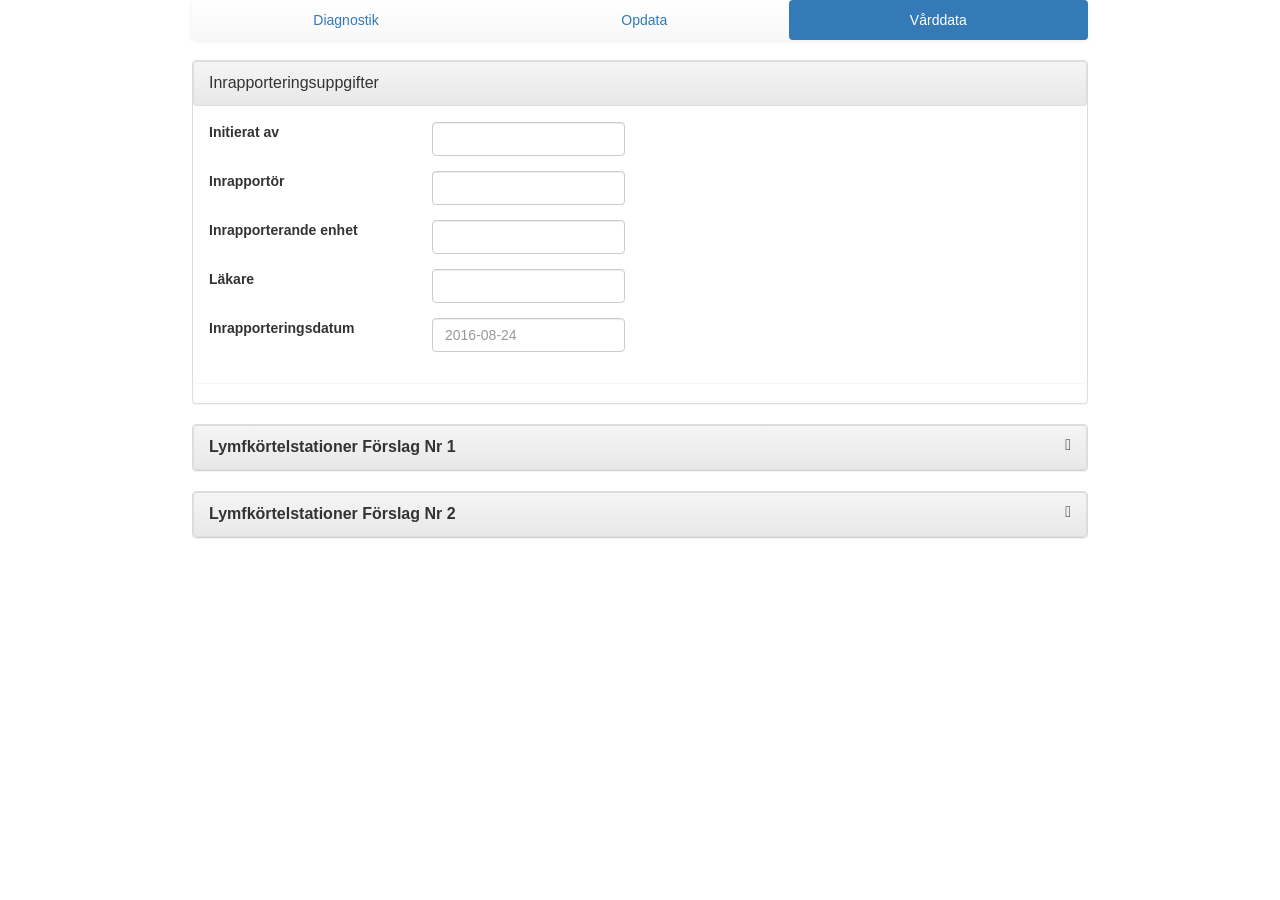
==== NREV/Form3.html @ 1c0a3e40 "Update Form3.html" ====
﻿<!DOCTYPE html>
<html>
<head>
    <link href="Css/bootstrap-theme.css" rel="stylesheet" />
    <link href="Css/bootstrap.css" rel="stylesheet" />
    <link href="Css/bootstrap-theme.min.css" rel="stylesheet" />
    <link href="Css/bootstrap.min.css" rel="stylesheet" />
    <script src="https://ajax.googleapis.com/ajax/libs/jquery/1.11.3/jquery.min.js"></script>
    <script src="JavaS/bootstrap.js"></script>
    <script src="JavaS/npm.js"></script>
    <script src="JavaScript.js"></script>
    <title></title>
    <meta charset="utf-8" />
</head>
<body>

    <ul class="nav nav-pills nav-justified navbar-default center-block" style="width:70%">
        <li role="presentation" id="diag"><a href="Index.html">Diagnostik</a></li>
        <li role="presentation" id="kir"><a href="Opdata.html">Opdata</a></li>
        <li role="presentation" id="vard" class="active"><a href="Form3.html">Vårddata</a></li>
    </ul>
    <br />

    <div class="panel panel-default center-block" style="width:70%">
        <div class="panel panel-default panel-heading panel-title">Inrapporteringsuppgifter</div>
        <div class="panel panel-body">
            <div class="row form-group">
                <label class="control-label col-sm-3">Initierat av</label>
                <div class="col-xs-3">
                    <input type="text" class="form-control" />
                </div>
            </div>
            <div class="row form-group">
                <label class="control-label col-sm-3">Inrapportör</label>
                <div class="col-xs-3">
                    <input type="text" class="form-control" />
                </div>
            </div>
            <div class="row form-group">
                <label class="control-label col-sm-3">Inrapporterande enhet</label>
                <div class="col-xs-3">
                    <input type="text" class="form-control" />
                </div>
            </div>
            <div class="row form-group">
                <label class="control-label col-sm-3">Läkare</label>
                <div class="col-xs-3">
                    <input type="text" class="form-control" />
                </div>
            </div>
            <div class="row form-group">
                <label class="control-label col-sm-3">Inrapporteringsdatum</label>
                <div class="col-xs-3">
                    <input type="text" class="form-control" placeholder="2016-08-24" />
                </div>
            </div>
        </div>
    </div>

    <div class="panel panel-default center-block" style="width:70%">
        <div class="panel panel-default panel-heading panel-title" data-toggle="collapse" data-target="#panel1">
            <b>Lymfkörtelstationer Förslag Nr 1</b>
            <span class="glyphicon glyphicon-chevron-down pull-right">
            </span>
        </div>
        <div class="panel panel-body collapse" id="panel1">

            <div class="row form-group">
                <table class="table table-striped">
                    <thead>
                        <tr>
                            <th>Lymfkörtelstationer</th>

                            <th>Antal undersökta</th>
                            <th>Antal tumörpositiva</th>
                        </tr>
                    </thead>
                    <tbody>
                        <tr>
                            <td>
                                <b>[A] Paraesofageala Cervikala</b>
                            </td>
                            <td  <div class="col-xs-3">
                    <input type="text" class="form-control" />
                </div></td>
                            <td <div class="col-xs-3">
    <input type="text" class="form-control" />
</div></td>
                        <tr>
                            <td>
                                <b>[B] Paratrakeala</b>
                            </td>
                            <td <div class="col-xs-3">
    <input type="text" class="form-control" />
</div></td>
                            <td <div class="col-xs-3">
    <input type="text" class="form-control" />
</div></td>
                        </tr>
                        <tr>
                            <td><b>[C] Subcarinala</b></td>
                            <td <div class="col-xs-3">
    <input type="text" class="form-control" />
</div></td>
                            <td <div class="col-xs-3">
    <input type="text" class="form-control" />
</div></td>
                        </tr>
                        <tr>
                            <td>
                                <b>[D] Hö huvudbronk</b>
                            </td>
                            <td <div class="col-xs-3">
    <input type="text" class="form-control" />
</div></td>
                            <td <div class="col-xs-3">
    <input type="text" class="form-control" />
</div></td>
                        </tr>
                        <tr>
                            <td>
                                <b>[E] Vä huvudbronk</b>
                            </td>
                            <td <div class="col-xs-3">
    <input type="text" class="form-control" />
</div></td>
                            <td <div class="col-xs-3">
    <input type="text" class="form-control" />
</div></td>
                        </tr>
                        <tr>
                            <td>
                                <b> [F] Paraesofageala - mellersta thorakala mediastinum</b>
                            </td>
                            <td <div class="col-xs-3">
    <input type="text" class="form-control" />
</div></td>
                            <td <div class="col-xs-3">
    <input type="text" class="form-control" />
</div></td>
                        </tr>
                        <tr>
                            <td>
                                <b>[G] Paraesofageala - nedre thorakala mediastinum</b>
                            </td>
                            <td <div class="col-xs-3">
    <input type="text" class="form-control" />
</div></td>
                            <td <div class="col-xs-3">
    <input type="text" class="form-control" />
</div></td>
                        </tr>



                        <tr>
                            <td><b>[H] Övriga Cervikala (Supraklavikulära körtlar; ovan fossa jugulum och klaviklarna)</b> </td>

                            <td  <div class="col-xs-3">
                    <input type="text" class="form-control" />
                </div> </td>
                            <td <div class="col-xs-3">
    <input type="text" class="form-control" />
</div></td>
                        </tr>
                        <tr>
                            <td>
                                <b>[1] Cardia höger</b>
                            </td>
                            <td <div class="col-xs-3">
    <input type="text" class="form-control" />
</div></td>
                            <td <div class="col-xs-3">
    <input type="text" class="form-control" />
</div></td>
                        </tr>
                        <tr>
                            <td>
                                <b> [2] Cardia vänster</b>
                            </td>
                            <td <div class="col-xs-3">
    <input type="text" class="form-control" />
</div></td>
                            <td <div class="col-xs-3">
    <input type="text" class="form-control" />
</div></td>
                        </tr>
                        <tr>
                            <td>
                                <b>[3] Curvatura minor</b>
                            </td>
                            <td <div class="col-xs-3">
    <input type="text" class="form-control" />
</div></td>
                            <td <div class="col-xs-3">
    <input type="text" class="form-control" />
</div></td>
                        </tr>
                        <tr>
                            <td>
                                <b> [7] A gastrica sin</b>
                            </td>
                            <td <div class="col-xs-3">
    <input type="text" class="form-control" />
</div></td>
                            <td <div class="col-xs-3">
    <input type="text" class="form-control" />
</div></td>
                        </tr>
                        <tr>
                            <td>
                                <b> [8] A hepatica</b>
                            </td>
                            <td <div class="col-xs-3">
    <input type="text" class="form-control" />
</div></td>
                            <td <div class="col-xs-3">
    <input type="text" class="form-control" />
</div></td>
                        </tr>
                        <tr>
                            <td>
                                <b>[9] Truncus coeliacus</b>
                            </td>
                            <td <div class="col-xs-3">
    <input type="text" class="form-control" />
</div></td>
                            <td <div class="col-xs-3">
    <input type="text" class="form-control" />
</div></td>
                        </tr>
                        <tr>
                            <td>
                                <b> [11] A lienalis</b>
                            </td>

                            <td <div class="col-xs-3">
    <input type="text" class="form-control" />
</div></td>
                            <td <div class="col-xs-3">
    <input type="text" class="form-control" />
</div></td>
                        </tr>
                        <tr>
                            <td>
                                <b>[4] Curvatura major<br /></b>
                            </td>
                            <td <div class="col-xs-3">
    <input type="text" class="form-control" />
</div></td>
                            <td <div class="col-xs-3">
    <input type="text" class="form-control" />
</div></td>
                        </tr>
                        <tr>
                            <td>
                                <b> [5] Suprapylorala</b>
                            </td>
                            <td <div class="col-xs-3">
    <input type="text" class="form-control" />
</div></td>
                            <td <div class="col-xs-3">
    <input type="text" class="form-control" />
</div></td>
                        </tr>
                        <tr>
                            <td>
                                <b>  [6] Infrapylorala</b>
                            </td>
                            <td <div class="col-xs-3">
    <input type="text" class="form-control" />
</div></td>
                            <td class="col-xs-3">
                                <input type="text" class="form-control" />
                            </td>
                        </tr>

                        <tr>
                            <td>
                                <b> [10] Mjälthilus</b>
                            </td>
                            <td <div class="col-xs-3">
    <input type="text" class="form-control" />
</div></td>
                            <td <div class="col-xs-3">
    <input type="text" class="form-control" />
</div></td>
                        </tr>
                        <tr>
                            <td>
                                <b> [12] Hepatoduodenala lig</b>
                            </td>
                            <td <div class="col-xs-3">
    <input type="text" class="form-control" />
</div></td>
                            <td <div class="col-xs-3">
    <input type="text" class="form-control" />
</div></td>
                        </tr>
                        <tr>
                            <td>
                                <b> [13] Posteriora pancreashuvudet</b>
                            </td>
                            <td <div class="col-xs-3">
    <input type="text" class="form-control" />
</div></td>
                            <td <div class="col-xs-3">
    <input type="text" class="form-control" />
</div></td>
                        </tr>
                        <tr>
                            <td>
                                <b>  [14] Mesenterialkärlsroten</b>
                            </td>
                            <td <div class="col-xs-3">
    <input type="text" class="form-control" />
</div></td>
                            <td <div class="col-xs-3">
    <input type="text" class="form-control" />
</div></td>
                        </tr>
                        <tr>
                            <td>
                                <b> [15] Mesocolon transversum</b>
                            </td>
                            <td <div class="col-xs-3">
    <input type="text" class="form-control" />
</div></td>
                            <td <div class="col-xs-3">
    <input type="text" class="form-control" />
</div></td>
                        </tr>
                        <tr>
                            <td>
                                <b>  [16] Paraaortala</b>
                            </td>
                            <td <div class="col-xs-3">
    <input type="text" class="form-control" />
</div></td>
                            <td <div class="col-xs-3">
    <input type="text" class="form-control" />
</div></td>
                        </tr>


                    </tbody>
                </table>
            </div>
        </div>
    </div>


    <div class="panel panel-default center-block" style="width:70%">
        <div class="panel panel-default panel-heading panel-title" data-toggle="collapse" data-target="#panel2">
            <b>Lymfkörtelstationer Förslag Nr 2</b>
            <span class="glyphicon glyphicon-chevron-down pull-right">
            </span>
        </div>
        <div class="panel panel-body collapse" id="panel2">
            <div class="row form-group">
               
                <label class="control-label col-sm-3">[A] Paraesofageala Cervikala</label>
                <div class="col-xs-3">
                    <input type="checkbox" class="col-sm-1" onchange="antal()" id="a"/>
                </div>
            </div>
            <div id="ant" style="display:none">
                <div class="row form-group">
                    <label class="control-label col-sm-3">Antal undersökta</label>
                    <div class="col-xs-3">
                        <input type="text" class="form-control" />
                    </div>
                </div>
                <div class="row form-group">
                    <label class="control-label col-sm-3">Antal tumörpositiva</label>
                    <div class="col-xs-3">
                        <input type="text" class="form-control" />
                    </div>
                </div>
            </div>
            <div class="row form-group">
                <label class="control-label col-sm-3">[B] Paratrakeala</label>
                <div class="col-xs-3">
                    <input type="checkbox" class="col-sm-1" onchange="bntal()" id="b"/>
                </div>
            </div>
            <div id="bnt" style="display:none">
                <div class="row form-group">
                    <label class="control-label col-sm-3">Antal undersökta</label>
                    <div class="col-xs-3">
                        <input type="text" class="form-control" />
                    </div>
                </div>
                <div class="row form-group">
                    <label class="control-label col-sm-3">Antal tumörpositiva</label>
                    <div class="col-xs-3">
                        <input type="text" class="form-control" />
                    </div>
                </div>
            </div>
            <div class="row form-group">
                <label class="control-label col-sm-3">[C] Subcarinala</label>
                <div class="col-xs-3">
                    <input type="checkbox" class="col-sm-1" />
                </div>
            </div>
            <div class="row form-group">
                <label class="control-label col-sm-3">[D] Hö huvudbronk</label>
                <div class="col-xs-3">
                    <input type="checkbox" class="col-sm-1" />
                </div>
            </div>
            <div class="row form-group">
                <label class="control-label col-sm-3">[E] Vä huvudbronk</label>
                <div class="col-xs-3">
                    <input type="checkbox" class="col-sm-1" />
                </div>
            </div>
            <div class="row form-group">
                <label class="control-label col-sm-3">[F] Paraesofageala - mellersta thorakala mediastinum</label>
                <div class="col-xs-3">
                    <input type="checkbox" class="col-sm-1" />
                </div>
            </div>
            <div class="row form-group">
                <label class="control-label col-sm-3">[G] Paraesofageala - nedre thorakala mediastinum</label>
                <div class="col-xs-3">
                    <input type="checkbox" class="col-sm-1" />
                </div>
            </div>
            <div class="row form-group">
                <label class="control-label col-sm-3">[1] Cardia höger</label>
                <div class="col-xs-3">
                    <input type="checkbox" class="col-sm-1" />
                </div>
            </div>
            <div class="row form-group">
                <label class="control-label col-sm-3">[2] Cardia vänster</label>
                <div class="col-xs-3">
                    <input type="checkbox" class="col-sm-1" />
                </div>
            </div>
            <div class="row form-group">
                <label class="control-label col-sm-3">[3] Curvatura minor</label>
                <div class="col-xs-3">
                    <input type="checkbox" class="col-sm-1" />
                </div>
            </div>
            <div class="row form-group">
                <label class="control-label col-sm-3">[7] A gastrica sin</label>
                <div class="col-xs-3">
                    <input type="checkbox" class="col-sm-1" />
                </div>
            </div>
            <div class="row form-group">
                <label class="control-label col-sm-3">[8] A hepatica</label>
                <div class="col-xs-3">
                    <input type="checkbox" class="col-sm-1" />
                </div>
            </div>
            <div class="row form-group">
                <label class="control-label col-sm-3">[9] Truncus coeliacus</label>
                <div class="col-xs-3">
                    <input type="checkbox" class="col-sm-1" />
                </div>
            </div>
            <div class="row form-group">
                <label class="control-label col-sm-3">[11] A lienalis</label>
                <div class="col-xs-3">
                    <input type="checkbox" class="col-sm-1" />
                </div>
            </div>
            <div class="row form-group">
                <label class="control-label col-sm-3">[4] Curvatura major</label>
                <div class="col-xs-3">
                    <input type="checkbox" class="col-sm-1" />
                </div>
            </div>
            <div class="row form-group">
                <label class="control-label col-sm-3">[5] Suprapylorala</label>
                <div class="col-xs-3">
                    <input type="checkbox" class="col-sm-1" />
                </div>
            </div>
            <div class="row form-group">
                <label class="control-label col-sm-3">[6] Infrapylorala</label>
                <div class="col-xs-3">
                    <input type="checkbox" class="col-sm-1" />
                </div>
            </div>
            <div class="row form-group">
                <label class="control-label col-sm-3">[10] Mjälthilus</label>
                <div class="col-xs-3">
                    <input type="checkbox" class="col-sm-1" />
                </div>
            </div>
            <div class="row form-group">
                <label class="control-label col-sm-3">[12] Hepatoduodenala lig</label>
                <div class="col-xs-3">
                    <input type="checkbox" class="col-sm-1" />
                </div>
            </div>
            <div class="row form-group">
                <label class="control-label col-sm-3">[13] Posteriora pancreashuvudet</label>
                <div class="col-xs-3">
                    <input type="checkbox" class="col-sm-1" />
                </div>
            </div>
            <div class="row form-group">
                <label class="control-label col-sm-3">[14] Mesenterialkärlsroten</label>
                <div class="col-xs-3">
                    <input type="checkbox" class="col-sm-1" />
                </div>
            </div>
            <div class="row form-group">
                <label class="control-label col-sm-3">[15] Mesocolon transversum</label>
                <div class="col-xs-3">
                    <input type="checkbox" class="col-sm-1" />
                </div>
            </div>
            <div class="row form-group">
                <label class="control-label col-sm-3">[16] Paraaortala</label>
                <div class="col-xs-3">
                    <input type="checkbox" class="col-sm-1" />
                </div>
            </div>
            </div>
        </div>
    <script type="text/javascript">
    function antal() {
                if (document.getElementById("a").checked)
                document.getElementById("ant").style.display = "block";


                else {
                document.getElementById("ant").style.display = "none";
                }
                }
    </script>
    <script type="text/javascript">
    function bntal() {
                if (document.getElementById("b").checked)
                document.getElementById("bnt").style.display = "block";


                else {
                document.getElementById("bnt").style.display = "none";
                }
                }
    </script>
</body>
</html>
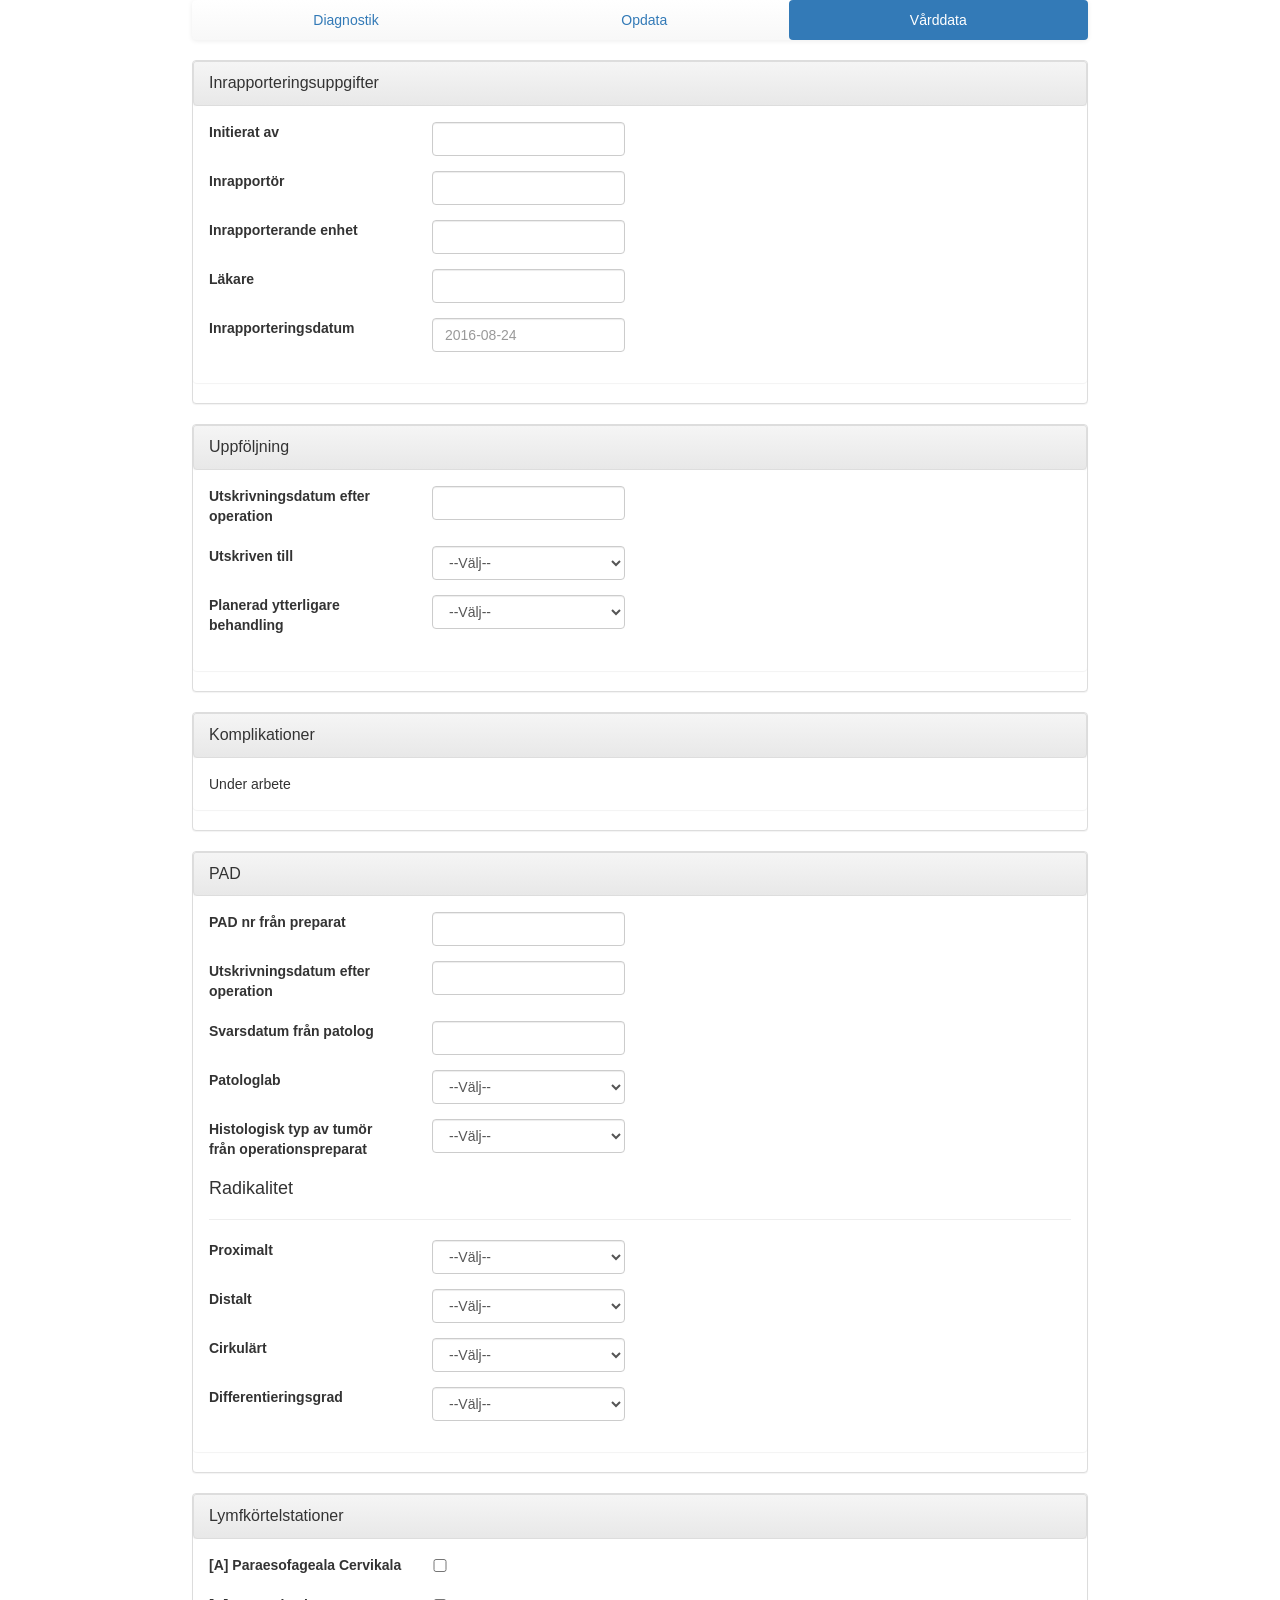
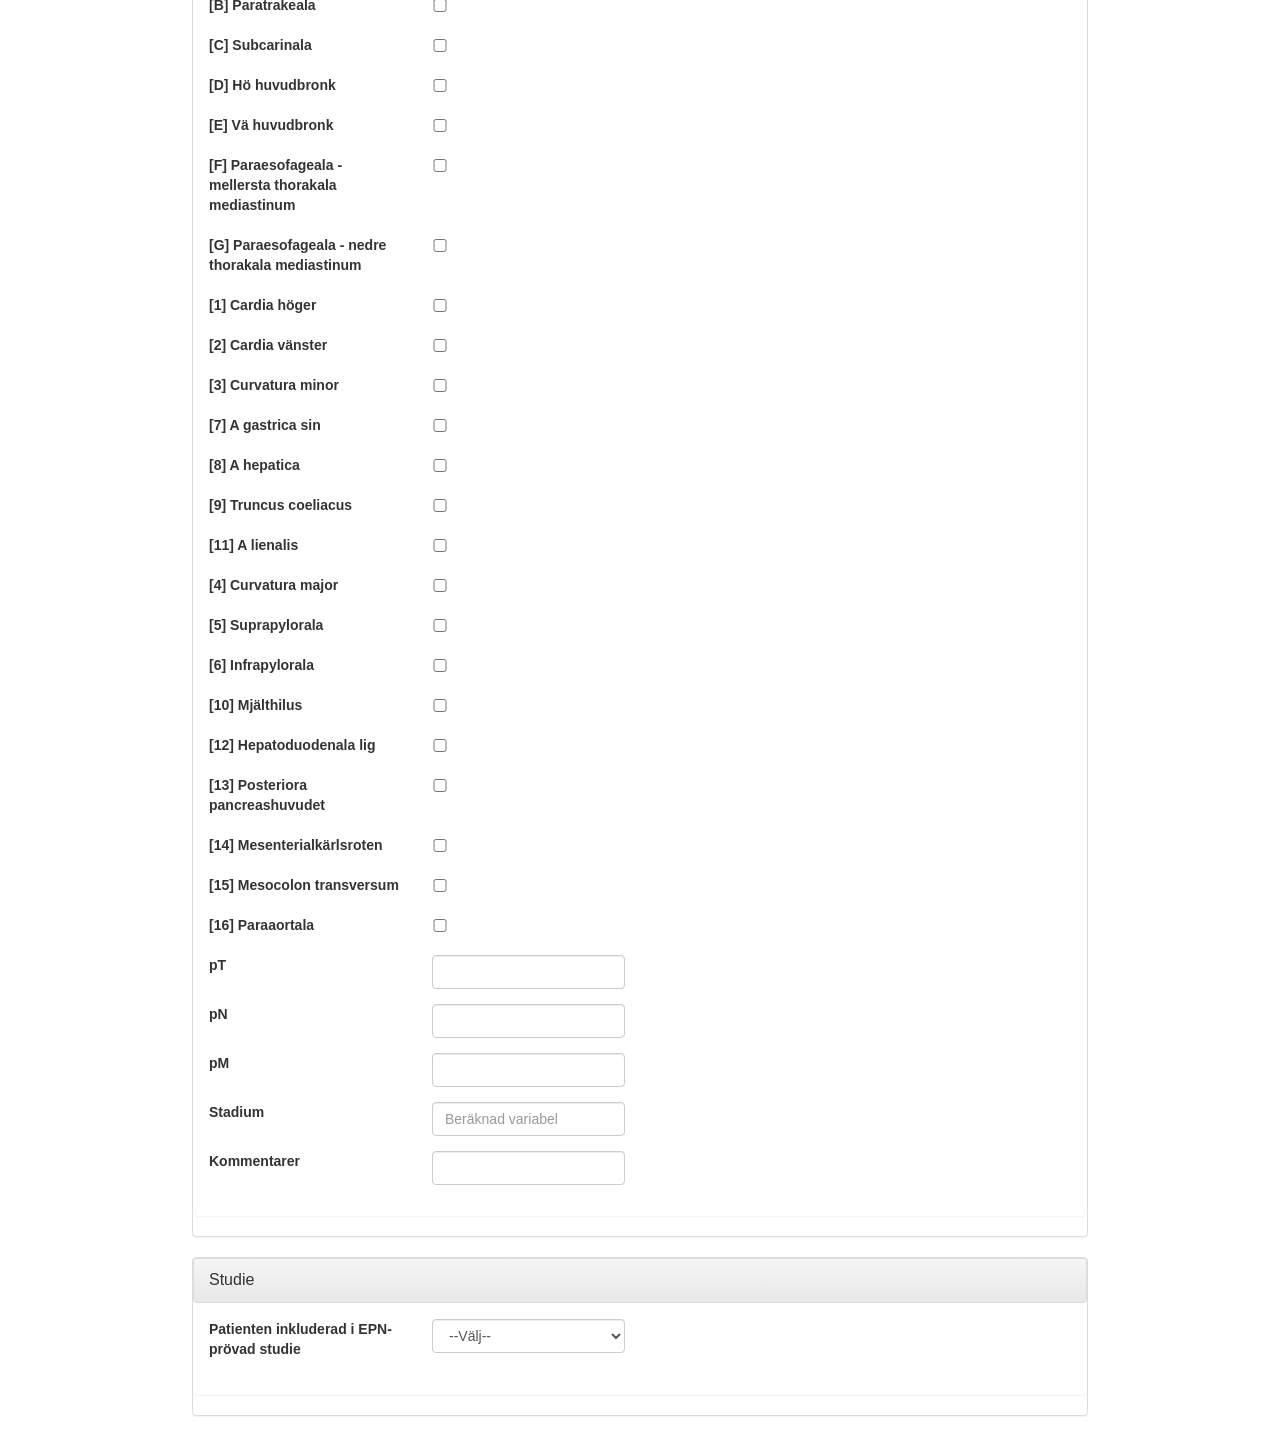
==== commit 52204563: "Update Form3.html" ====
--- a/NREV/Form3.html
+++ b/NREV/Form3.html
@@ -1,4 +1,4 @@
-﻿<!DOCTYPE html>
+<!DOCTYPE html>
 <html>
 <head>
     <link href="Css/bootstrap-theme.css" rel="stylesheet" />
@@ -30,8 +30,7 @@
                     <input type="text" class="form-control" />
                 </div>
             </div>
-            <div class="row form-group">
-                <label class="control-label col-sm-3">Inrapportör</label>
+            <div class="row form-group">                <label class="control-label col-sm-3">Inrapportör</label>
                 <div class="col-xs-3">
                     <input type="text" class="form-control" />
                 </div>
@@ -58,305 +57,169 @@
     </div>
 
     <div class="panel panel-default center-block" style="width:70%">
-        <div class="panel panel-default panel-heading panel-title" data-toggle="collapse" data-target="#panel1">
-            <b>Lymfkörtelstationer Förslag Nr 1</b>
-            <span class="glyphicon glyphicon-chevron-down pull-right">
-            </span>
-        </div>
-        <div class="panel panel-body collapse" id="panel1">
-
-            <div class="row form-group">
-                <table class="table table-striped">
-                    <thead>
-                        <tr>
-                            <th>Lymfkörtelstationer</th>
-
-                            <th>Antal undersökta</th>
-                            <th>Antal tumörpositiva</th>
-                        </tr>
-                    </thead>
-                    <tbody>
-                        <tr>
-                            <td>
-                                <b>[A] Paraesofageala Cervikala</b>
-                            </td>
-                            <td  <div class="col-xs-3">
-                    <input type="text" class="form-control" />
-                </div></td>
-                            <td <div class="col-xs-3">
-    <input type="text" class="form-control" />
-</div></td>
-                        <tr>
-                            <td>
-                                <b>[B] Paratrakeala</b>
-                            </td>
-                            <td <div class="col-xs-3">
-    <input type="text" class="form-control" />
-</div></td>
-                            <td <div class="col-xs-3">
-    <input type="text" class="form-control" />
-</div></td>
-                        </tr>
-                        <tr>
-                            <td><b>[C] Subcarinala</b></td>
-                            <td <div class="col-xs-3">
-    <input type="text" class="form-control" />
-</div></td>
-                            <td <div class="col-xs-3">
-    <input type="text" class="form-control" />
-</div></td>
-                        </tr>
-                        <tr>
-                            <td>
-                                <b>[D] Hö huvudbronk</b>
-                            </td>
-                            <td <div class="col-xs-3">
-    <input type="text" class="form-control" />
-</div></td>
-                            <td <div class="col-xs-3">
-    <input type="text" class="form-control" />
-</div></td>
-                        </tr>
-                        <tr>
-                            <td>
-                                <b>[E] Vä huvudbronk</b>
-                            </td>
-                            <td <div class="col-xs-3">
-    <input type="text" class="form-control" />
-</div></td>
-                            <td <div class="col-xs-3">
-    <input type="text" class="form-control" />
-</div></td>
-                        </tr>
-                        <tr>
-                            <td>
-                                <b> [F] Paraesofageala - mellersta thorakala mediastinum</b>
-                            </td>
-                            <td <div class="col-xs-3">
-    <input type="text" class="form-control" />
-</div></td>
-                            <td <div class="col-xs-3">
-    <input type="text" class="form-control" />
-</div></td>
-                        </tr>
-                        <tr>
-                            <td>
-                                <b>[G] Paraesofageala - nedre thorakala mediastinum</b>
-                            </td>
-                            <td <div class="col-xs-3">
-    <input type="text" class="form-control" />
-</div></td>
-                            <td <div class="col-xs-3">
-    <input type="text" class="form-control" />
-</div></td>
-                        </tr>
-
-
-
-                        <tr>
-                            <td><b>[H] Övriga Cervikala (Supraklavikulära körtlar; ovan fossa jugulum och klaviklarna)</b> </td>
-
-                            <td  <div class="col-xs-3">
-                    <input type="text" class="form-control" />
-                </div> </td>
-                            <td <div class="col-xs-3">
-    <input type="text" class="form-control" />
-</div></td>
-                        </tr>
-                        <tr>
-                            <td>
-                                <b>[1] Cardia höger</b>
-                            </td>
-                            <td <div class="col-xs-3">
-    <input type="text" class="form-control" />
-</div></td>
-                            <td <div class="col-xs-3">
-    <input type="text" class="form-control" />
-</div></td>
-                        </tr>
-                        <tr>
-                            <td>
-                                <b> [2] Cardia vänster</b>
-                            </td>
-                            <td <div class="col-xs-3">
-    <input type="text" class="form-control" />
-</div></td>
-                            <td <div class="col-xs-3">
-    <input type="text" class="form-control" />
-</div></td>
-                        </tr>
-                        <tr>
-                            <td>
-                                <b>[3] Curvatura minor</b>
-                            </td>
-                            <td <div class="col-xs-3">
-    <input type="text" class="form-control" />
-</div></td>
-                            <td <div class="col-xs-3">
-    <input type="text" class="form-control" />
-</div></td>
-                        </tr>
-                        <tr>
-                            <td>
-                                <b> [7] A gastrica sin</b>
-                            </td>
-                            <td <div class="col-xs-3">
-    <input type="text" class="form-control" />
-</div></td>
-                            <td <div class="col-xs-3">
-    <input type="text" class="form-control" />
-</div></td>
-                        </tr>
-                        <tr>
-                            <td>
-                                <b> [8] A hepatica</b>
-                            </td>
-                            <td <div class="col-xs-3">
-    <input type="text" class="form-control" />
-</div></td>
-                            <td <div class="col-xs-3">
-    <input type="text" class="form-control" />
-</div></td>
-                        </tr>
-                        <tr>
-                            <td>
-                                <b>[9] Truncus coeliacus</b>
-                            </td>
-                            <td <div class="col-xs-3">
-    <input type="text" class="form-control" />
-</div></td>
-                            <td <div class="col-xs-3">
-    <input type="text" class="form-control" />
-</div></td>
-                        </tr>
-                        <tr>
-                            <td>
-                                <b> [11] A lienalis</b>
-                            </td>
-
-                            <td <div class="col-xs-3">
-    <input type="text" class="form-control" />
-</div></td>
-                            <td <div class="col-xs-3">
-    <input type="text" class="form-control" />
-</div></td>
-                        </tr>
-                        <tr>
-                            <td>
-                                <b>[4] Curvatura major<br /></b>
-                            </td>
-                            <td <div class="col-xs-3">
-    <input type="text" class="form-control" />
-</div></td>
-                            <td <div class="col-xs-3">
-    <input type="text" class="form-control" />
-</div></td>
-                        </tr>
-                        <tr>
-                            <td>
-                                <b> [5] Suprapylorala</b>
-                            </td>
-                            <td <div class="col-xs-3">
-    <input type="text" class="form-control" />
-</div></td>
-                            <td <div class="col-xs-3">
-    <input type="text" class="form-control" />
-</div></td>
-                        </tr>
-                        <tr>
-                            <td>
-                                <b>  [6] Infrapylorala</b>
-                            </td>
-                            <td <div class="col-xs-3">
-    <input type="text" class="form-control" />
-</div></td>
-                            <td class="col-xs-3">
-                                <input type="text" class="form-control" />
-                            </td>
-                        </tr>
-
-                        <tr>
-                            <td>
-                                <b> [10] Mjälthilus</b>
-                            </td>
-                            <td <div class="col-xs-3">
-    <input type="text" class="form-control" />
-</div></td>
-                            <td <div class="col-xs-3">
-    <input type="text" class="form-control" />
-</div></td>
-                        </tr>
-                        <tr>
-                            <td>
-                                <b> [12] Hepatoduodenala lig</b>
-                            </td>
-                            <td <div class="col-xs-3">
-    <input type="text" class="form-control" />
-</div></td>
-                            <td <div class="col-xs-3">
-    <input type="text" class="form-control" />
-</div></td>
-                        </tr>
-                        <tr>
-                            <td>
-                                <b> [13] Posteriora pancreashuvudet</b>
-                            </td>
-                            <td <div class="col-xs-3">
-    <input type="text" class="form-control" />
-</div></td>
-                            <td <div class="col-xs-3">
-    <input type="text" class="form-control" />
-</div></td>
-                        </tr>
-                        <tr>
-                            <td>
-                                <b>  [14] Mesenterialkärlsroten</b>
-                            </td>
-                            <td <div class="col-xs-3">
-    <input type="text" class="form-control" />
-</div></td>
-                            <td <div class="col-xs-3">
-    <input type="text" class="form-control" />
-</div></td>
-                        </tr>
-                        <tr>
-                            <td>
-                                <b> [15] Mesocolon transversum</b>
-                            </td>
-                            <td <div class="col-xs-3">
-    <input type="text" class="form-control" />
-</div></td>
-                            <td <div class="col-xs-3">
-    <input type="text" class="form-control" />
-</div></td>
-                        </tr>
-                        <tr>
-                            <td>
-                                <b>  [16] Paraaortala</b>
-                            </td>
-                            <td <div class="col-xs-3">
-    <input type="text" class="form-control" />
-</div></td>
-                            <td <div class="col-xs-3">
-    <input type="text" class="form-control" />
-</div></td>
-                        </tr>
-
-
-                    </tbody>
-                </table>
+        <div class="panel panel-default panel-heading panel-title">Uppföljning</div>
+        <div class="panel panel-body">
+            <div class="row form-group">
+                <label class="control-label col-sm-3">Utskrivningsdatum efter operation</label>
+                <div class="col-xs-3">
+                    <input type="text" class="form-control" />
+                </div>
+            </div>
+            <div class="row form-group">
+                <label class="control-label col-sm-3">Utskriven till</label>
+                <div class="col-xs-3">
+                    <select class="dropdown form-control active" onchange="kliniker()" id="utskriven">
+                        <option value="0">--Välj--</option>
+                        <option value="1">Hemmet</option>
+                        <option value="2">Annan kirurgisk klinik</option>
+                        <option vlaue="3">Annan klinik inkl rehabklinik</option>
+                        <option value="4">Sjukhem</option>
+                        <option vlaue="5">Övrig konvalecens</option>
+                        <option value="6">Annan</option>
+                        <option value="7">Avliden</option>
+                    </select>
+                </div>
+            </div>
+            <div class="row form-group" id="kirklin" style="display:none">
+                <label class="control-label col-sm-3">Klinik</label>
+                <div class="col-xs-3">
+                    <select class="dropdown form-control active">
+                        <option value="0">--Välj--</option>
+                    </select>
+                </div>
+            </div>
+            <div class="row form-group" id="annanklin" style="display:none">
+                <label class="control-label col-sm-3">Specificera</label>
+                <div class="col-xs-3">
+                    <input type="text" class="form-control" />
+                </div>
+            </div>
+            <div class="row form-group">
+                <label class="control-label col-sm-3">Planerad ytterligare behandling</label>
+                <div class="col-xs-3">
+                    <select class="dropdown form-control active" id="kemoradio" onchange="vidkemorad()">
+                        <option value="0">--Välj--</option>
+                        <option value="1">Ingen</option>
+                        <option value="2">Kurativt syftande kemo-/radioterapi</option>
+                        <option vlaue="3">Palliativ kemo-/radioterapi</option>
+                        <option value="4">Endoskopisk resektion</option>
+                        <option vlaue="5">Öppen resektion</option>
+                    </select>
+                </div>
+            </div>
+            <div class="row form-group" id="klinikkemoradio" style="display:none">
+                <label class="control-label col-sm-3">Behandlande klinik</label>
+                <div class="col-xs-3">
+                    <select class="dropdown form-control active">
+                        <option value="0">--Välj--</option>
+                    </select>
+                </div>
             </div>
         </div>
     </div>
 
-
-    <div class="panel panel-default center-block" style="width:70%">
-        <div class="panel panel-default panel-heading panel-title" data-toggle="collapse" data-target="#panel2">
-            <b>Lymfkörtelstationer Förslag Nr 2</b>
-            <span class="glyphicon glyphicon-chevron-down pull-right">
-            </span>
-        </div>
-        <div class="panel panel-body collapse" id="panel2">
+    <div class="panel panel-default center-block" style="width:70%">
+        <div class="panel panel-default panel-heading panel-title">Komplikationer</div>
+        <div class="panel panel-body">
+            <div>Under arbete</div>
+        </div>
+    </div>
+
+    <div class="panel panel-default center-block" style="width:70%">
+        <div class="panel panel-default panel-heading panel-title">PAD</div>
+        <div class="panel panel-body">
+            <div class="row form-group">
+                <label class="control-label col-sm-3">PAD nr från preparat</label>
+                <div class="col-xs-3">
+                    <input type="text" class="form-control" />
+                </div>
+            </div>
+            <div class="row form-group">
+                <label class="control-label col-sm-3">Utskrivningsdatum efter operation</label>
+                <div class="col-xs-3">
+                    <input type="text" class="form-control" />
+                </div>
+            </div>
+            <div class="row form-group">
+                <label class="control-label col-sm-3">Svarsdatum från patolog</label>
+                <div class="col-xs-3">
+                    <input type="text" class="form-control" />
+                </div>
+            </div>
+            <div class="row form-group">
+                <label class="control-label col-sm-3">Patologlab</label>
+                <div class="col-xs-3">
+                    <select class="dropdown form-control active">
+                        <option value="0">--Välj--</option>
+                    </select>
+                </div>
+            </div>
+            <div class="row form-group">
+                <label class="control-label col-sm-3">Histologisk typ av tumör från operationspreparat</label>
+                <div class="col-xs-3">
+                    <select class="dropdown form-control active">
+                        <option value="0">--Välj--</option>
+                        <option value="1">Adenocarcinom</option>
+                        <option value="2">Adenocarcinom in situ/HGD</option>
+                        <option value="3">Skivepitelcancer</option>
+                        <option value="4">Skivepitelcancer in situ/HGD</option>
+                        <option value="5">Odiff cancer</option>
+                        <option value="6">Odiff cancer in situ/HGD</option>
+                    </select>
+                </div>
+            </div>
+            <div class="row container-fluid h4">Radikalitet</div>
+            <hr />
+            <div class="row form-group">
+                <label class="control-label col-sm-3">Proximalt</label>
+                <div class="col-xs-3">
+                    <select class="dropdown form-control active">
+                        <option value="0">--Välj--</option>
+                        <option value="1">Nej</option>
+                        <option value="2">Ja</option>
+                    </select>
+                </div>
+            </div>
+            <div class="row form-group">
+                <label class="control-label col-sm-3">Distalt</label>
+                <div class="col-xs-3">
+                    <select class="dropdown form-control active">
+                        <option value="0">--Välj--</option>
+                        <option value="1">Nej</option>
+                        <option value="2">Ja</option>
+                    </select>
+                </div>
+            </div>
+            <div class="row form-group">
+                <label class="control-label col-sm-3">Cirkulärt</label>
+                <div class="col-xs-3">
+                    <select class="dropdown form-control active">
+                        <option value="0">--Välj--</option>
+                        <option value="1">Nej</option>
+                        <option value="2">Ja</option>
+                    </select>
+                </div>
+            </div>
+            <div class="row form-group">
+                <label class="control-label col-sm-3">Differentieringsgrad</label>
+                <div class="col-xs-3">
+                    <select class="dropdown form-control active">
+                        <option value="0">--Välj--</option>
+                        <option value="1">G1 - Högt differentierad</option>
+                        <option value="2">G2 - Medelhögt differentierad</option>
+                        <option value="3">G3 - Lågt differentierad</option>
+                        <option value="4">Gx - Ej bedömd eller fastställd</option>
+                    </select>
+                </div>
+            </div>
+
+        </div>
+    </div>
+
+
+    <div class="panel panel-default center-block" style="width:70%">
+        <div class="panel panel-default panel-heading panel-title">Lymfkörtelstationer</div>
+        <div class="panel panel-body">
             <div class="row form-group">
                
                 <label class="control-label col-sm-3">[A] Paraesofageala Cervikala</label>
@@ -524,8 +387,56 @@
                     <input type="checkbox" class="col-sm-1" />
                 </div>
             </div>
-            </div>
-        </div>
+            <div class="row form-group">
+                <label class="control-label col-sm-3">pT</label>
+                <div class="col-xs-3">
+                    <input type="text" class="form-control"  />
+                </div>
+            </div>
+            <div class="row form-group">
+                <label class="control-label col-sm-3">pN</label>
+                <div class="col-xs-3">
+                    <input type="text" class="form-control"/>
+                </div>
+            </div>
+            <div class="row form-group">
+                <label class="control-label col-sm-3">pM</label>
+                <div class="col-xs-3">
+                    <input type="text" class="form-control"  />
+                </div>
+            </div>
+            <div class="row form-group">
+                <label class="control-label col-sm-3">Stadium</label>
+                <div class="col-xs-3">
+                    <input type="text" class="form-control" placeholder="Beräknad variabel"/>
+                </div>
+            </div>
+            <div class="row form-group">
+                <label class="control-label col-sm-3">Kommentarer</label>
+                <div class="col-xs-3">
+                    <input type="text" class="form-control" />
+                </div>
+            </div>
+            </div>
+        </div>
+
+    <div class="panel panel-default center-block" style="width:70%">
+        <div class="panel panel-default panel-heading panel-title">Studie</div>
+        <div class="panel panel-body">
+            <div class="row form-group">
+                <label class="control-label col-sm-3">Patienten inkluderad i EPN-prövad studie</label>
+                <div class="col-xs-3">
+                    <select class="dropdown form-control active">
+                        <option value="0">--Välj--</option>
+                        <option value="1">Nej</option>
+                        <option value="2">Ja</option>
+                    </select>
+                </div>
+            </div>
+        </div>
+    </div>
+
+
     <script type="text/javascript">
     function antal() {
                 if (document.getElementById("a").checked)
@@ -546,7 +457,36 @@
                 else {
                 document.getElementById("bnt").style.display = "none";
                 }
-                }
+    }
+    function vidkemorad() {
+        if (document.getElementById("kemoradio").selectedIndex == "2" || document.getElementById("kemoradio").selectedIndex == "3")
+            document.getElementById("klinikkemoradio").style.display = "block";
+
+
+        else {
+            document.getElementById("klinikkemoradio").style.display = "none";
+        }
+    }
+    function kliniker() {
+        if (document.getElementById("utskriven").selectedIndex == "2") {
+            document.getElementById("kirklin").style.display = "block"
+            document.getElementById("annanklin").style.display = "none";
+        }
+        else if(
+            document.getElementById("utskriven").selectedIndex == "6") {
+            document.getElementById("kirklin").style.display = "none"
+            document.getElementById("annanklin").style.display = "block";
+        }
+        else {
+            document.getElementById("kirklin").style.display = "none"
+            document.getElementById("annanklin").style.display = "none";
+        }
+    }
+
+        
+    
     </script>
+
+
 </body>
 </html>
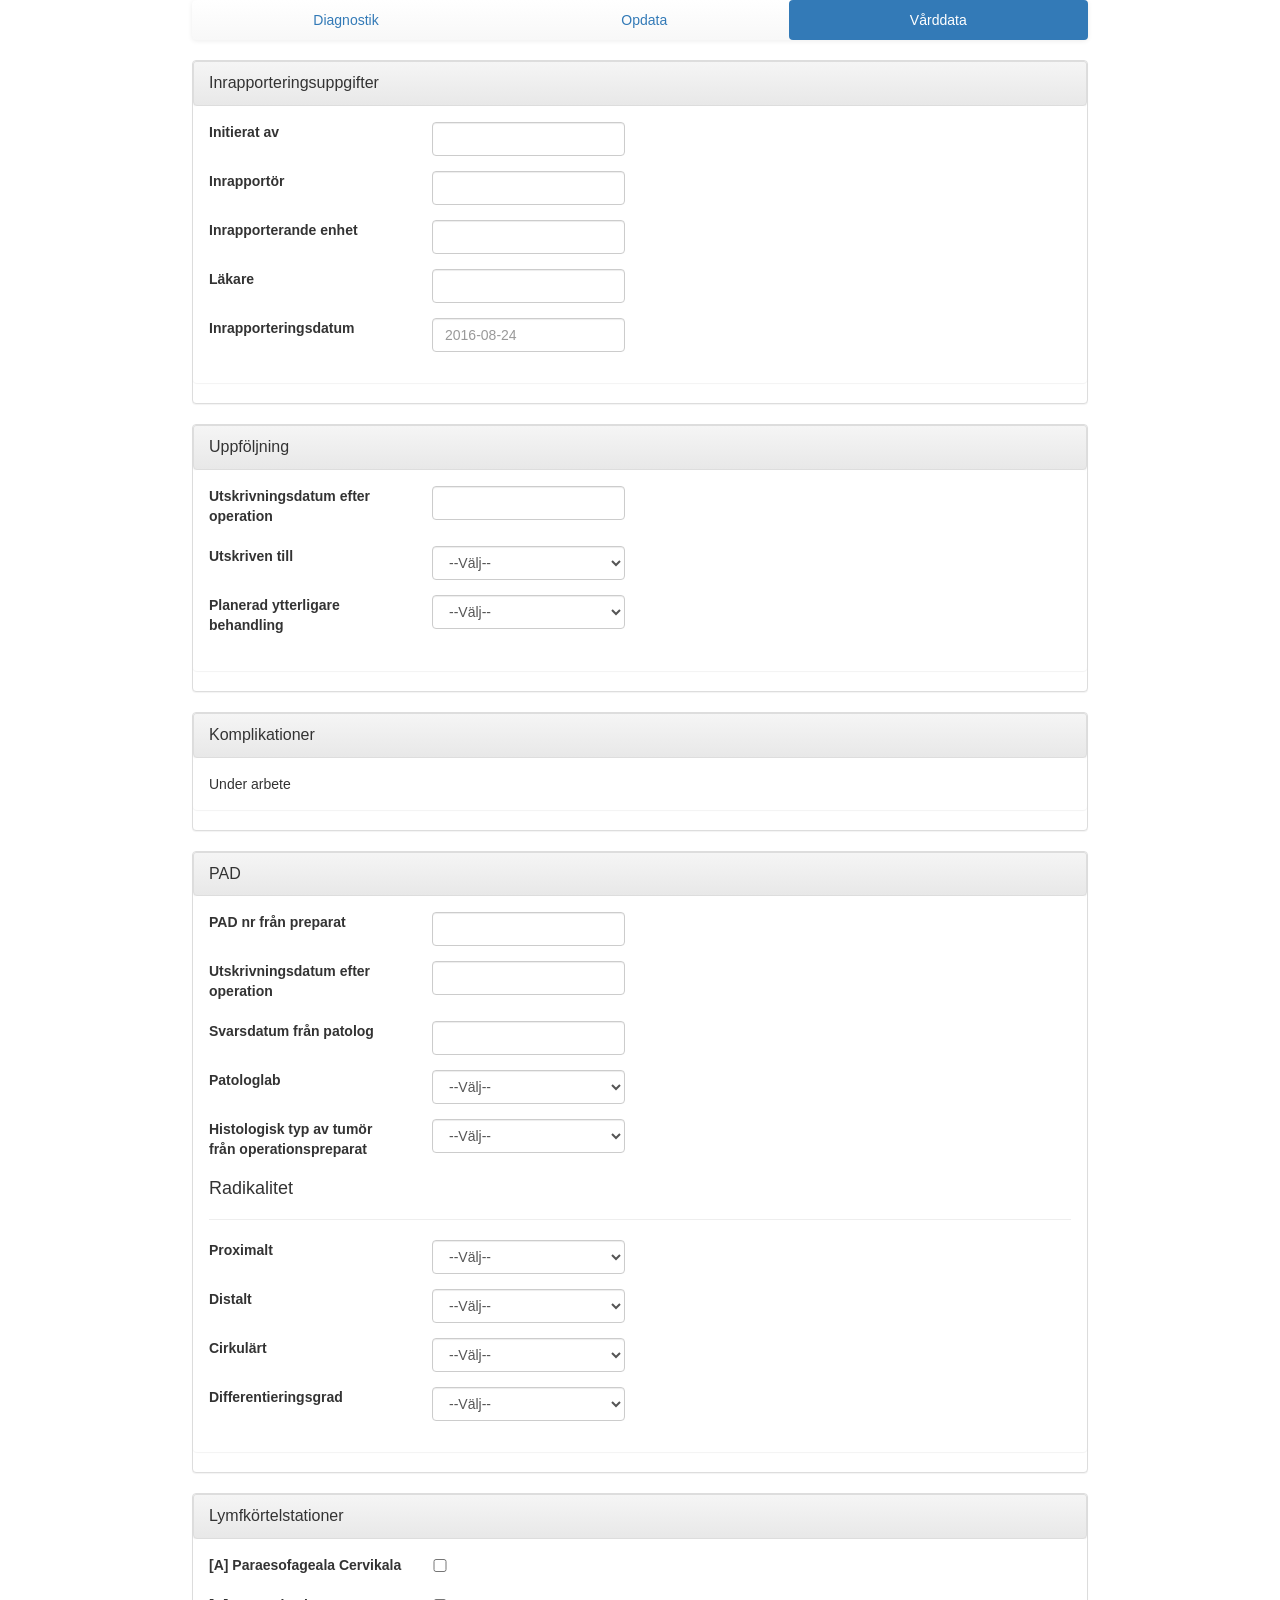
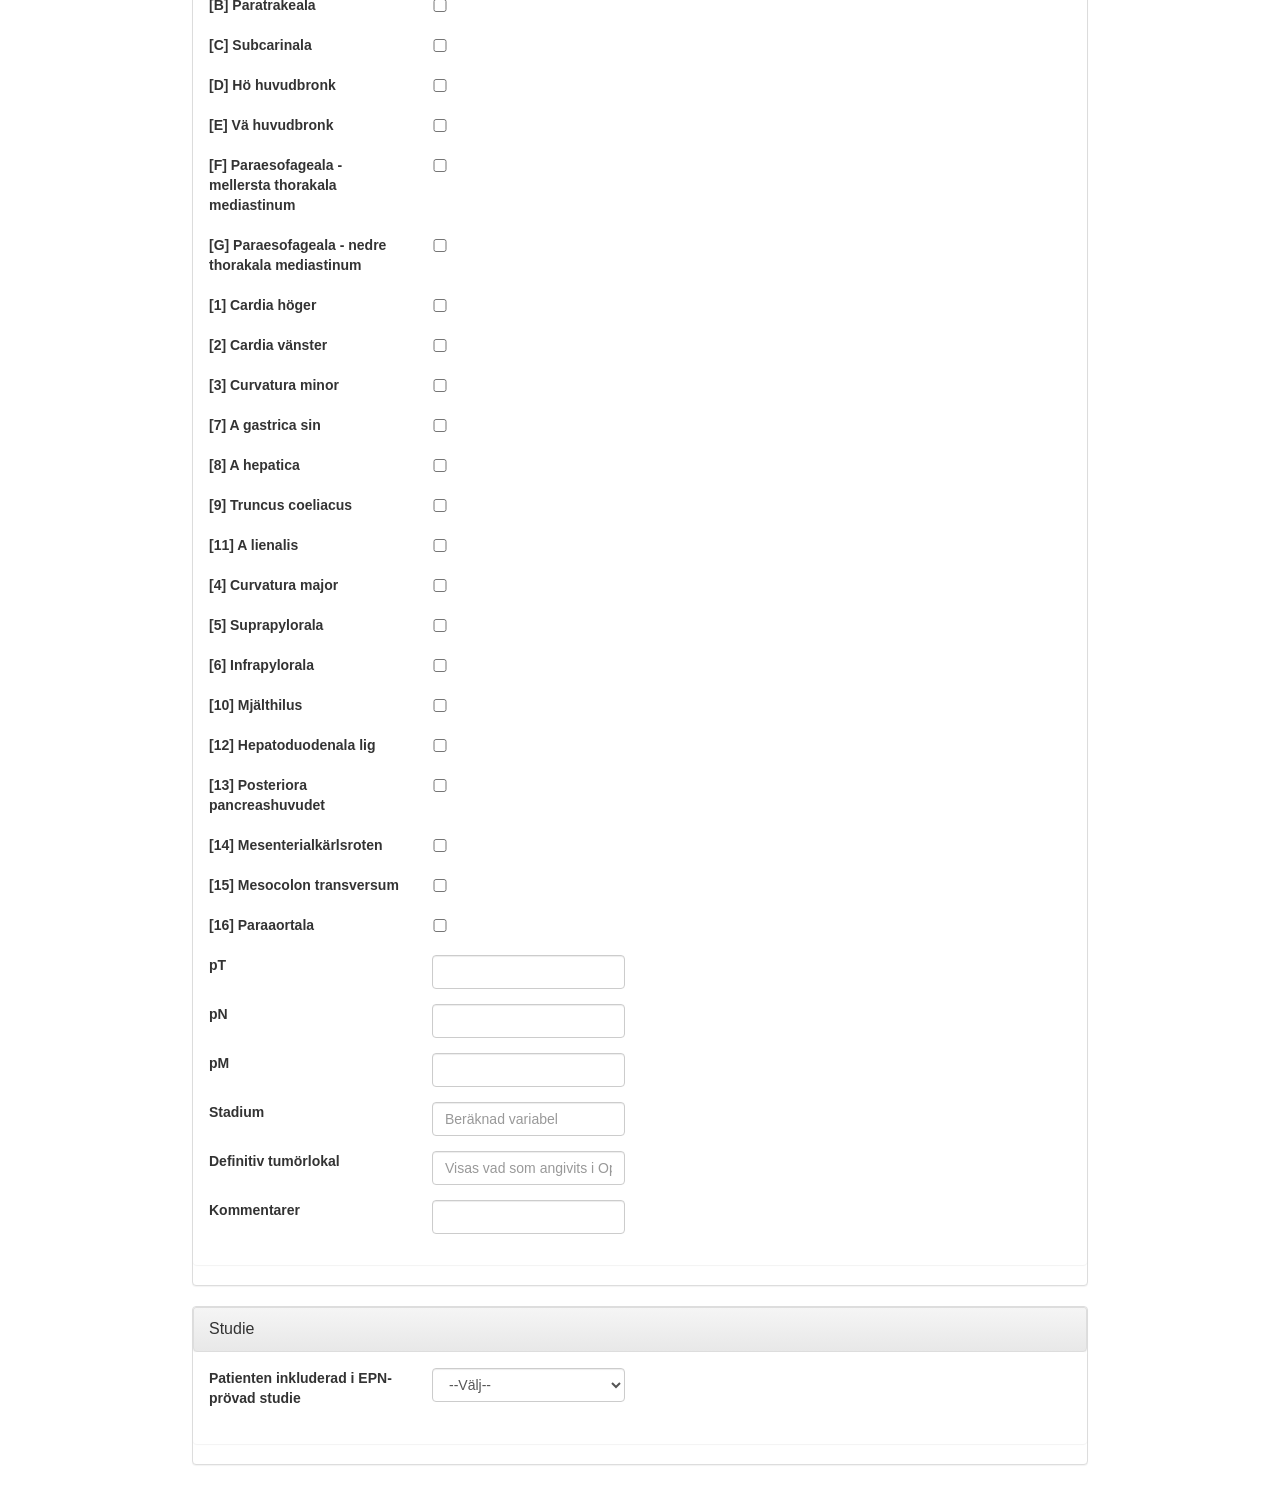
==== commit 24a80077: "Update Form3.html" ====
--- a/NREV/Form3.html
+++ b/NREV/Form3.html
@@ -409,6 +409,12 @@
                 <label class="control-label col-sm-3">Stadium</label>
                 <div class="col-xs-3">
                     <input type="text" class="form-control" placeholder="Beräknad variabel"/>
+                </div>
+            </div>
+               <div class="row form-group">
+                <label class="control-label col-sm-3">Definitiv tumörlokal</label>
+                <div class="col-xs-3">
+                    <input type="text" class="form-control" placeholder="Visas vad som angivits i Opdata" />
                 </div>
             </div>
             <div class="row form-group">
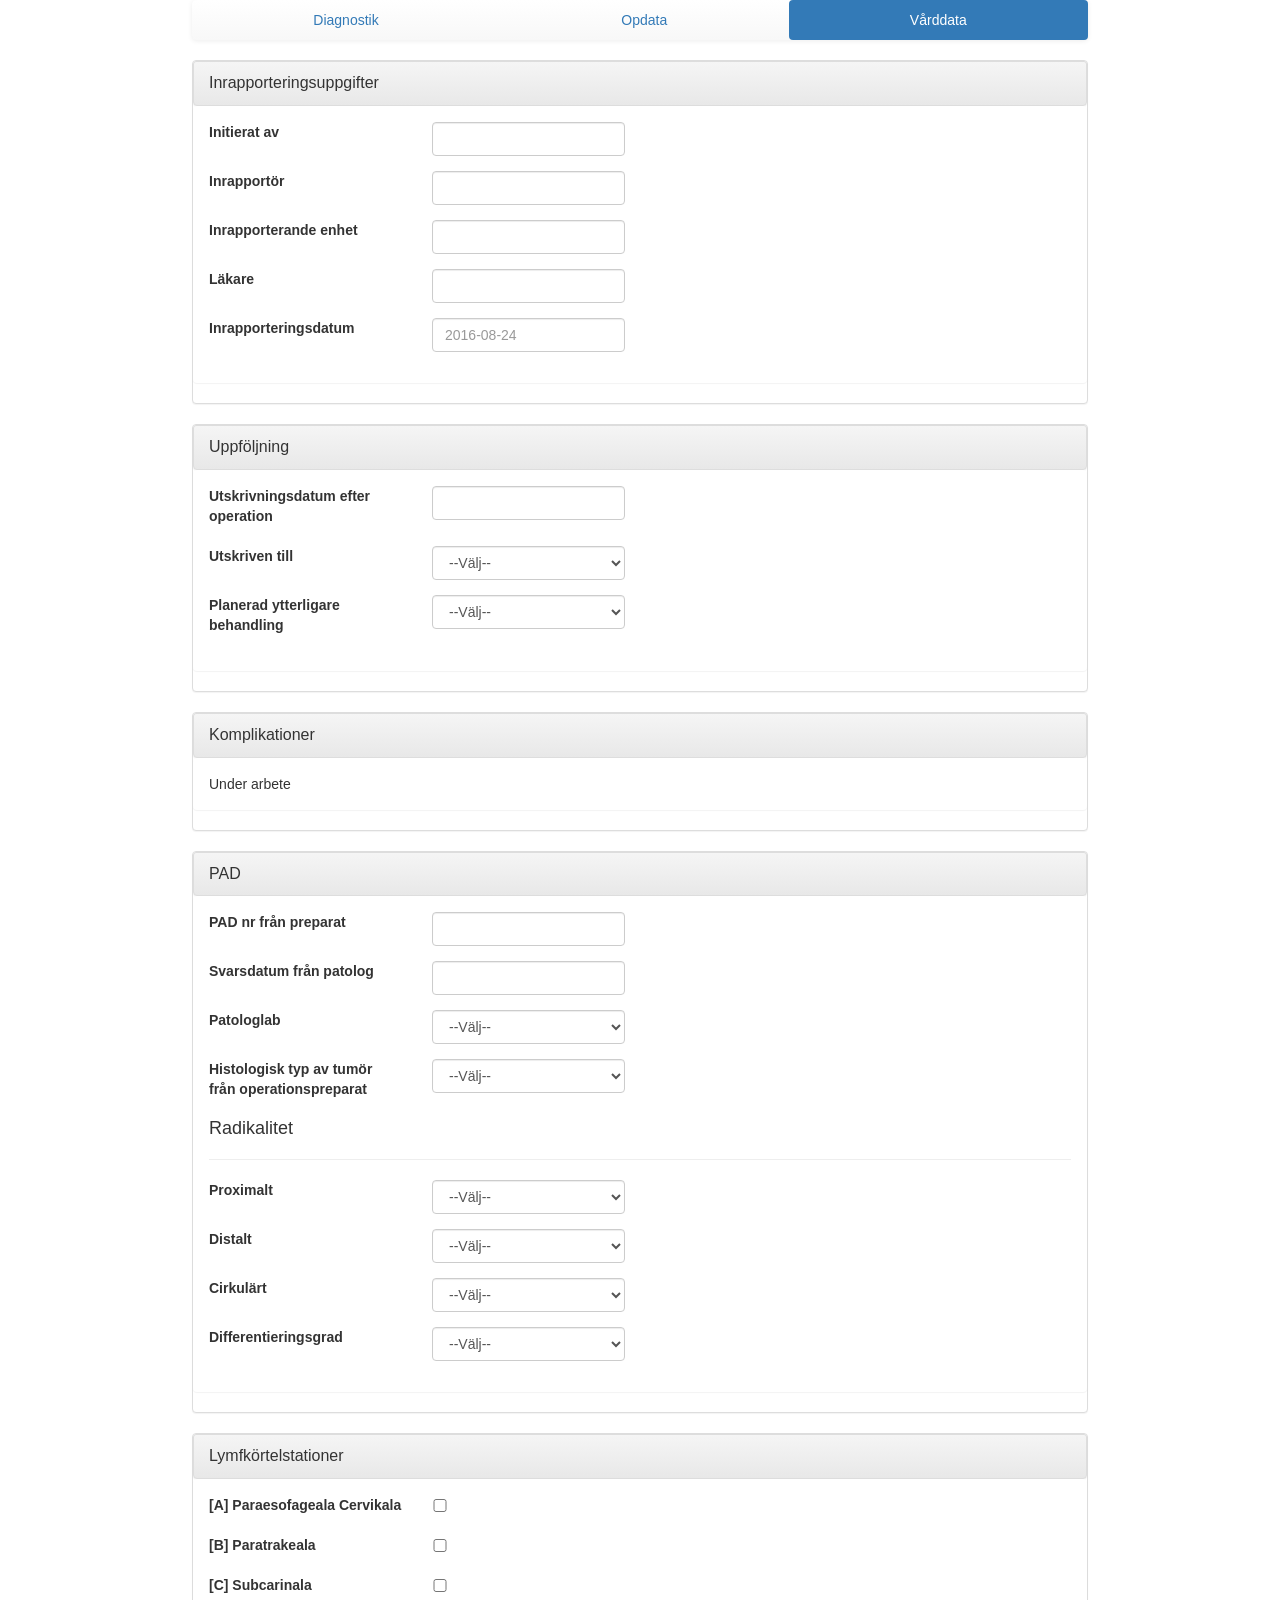
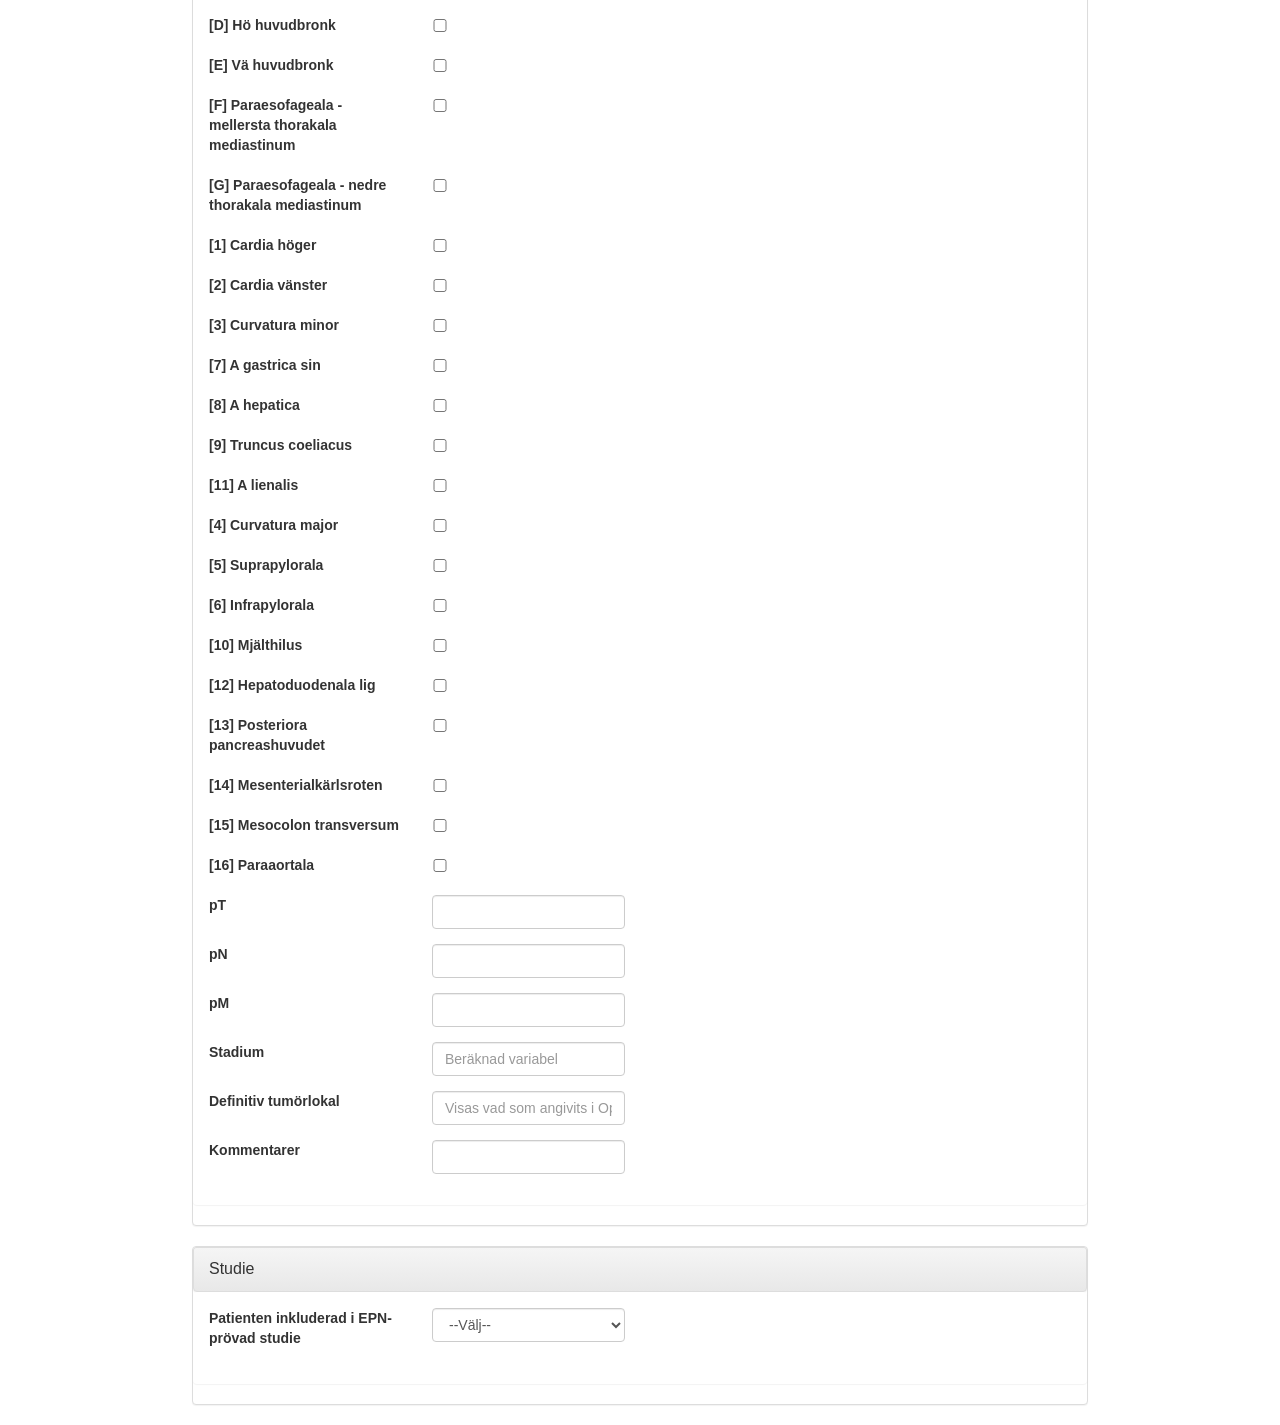
==== commit 050ec8b6: "Update Form3.html" ====
--- a/NREV/Form3.html
+++ b/NREV/Form3.html
@@ -134,12 +134,7 @@
                     <input type="text" class="form-control" />
                 </div>
             </div>
-            <div class="row form-group">
-                <label class="control-label col-sm-3">Utskrivningsdatum efter operation</label>
-                <div class="col-xs-3">
-                    <input type="text" class="form-control" />
-                </div>
-            </div>
+         
             <div class="row form-group">
                 <label class="control-label col-sm-3">Svarsdatum från patolog</label>
                 <div class="col-xs-3">
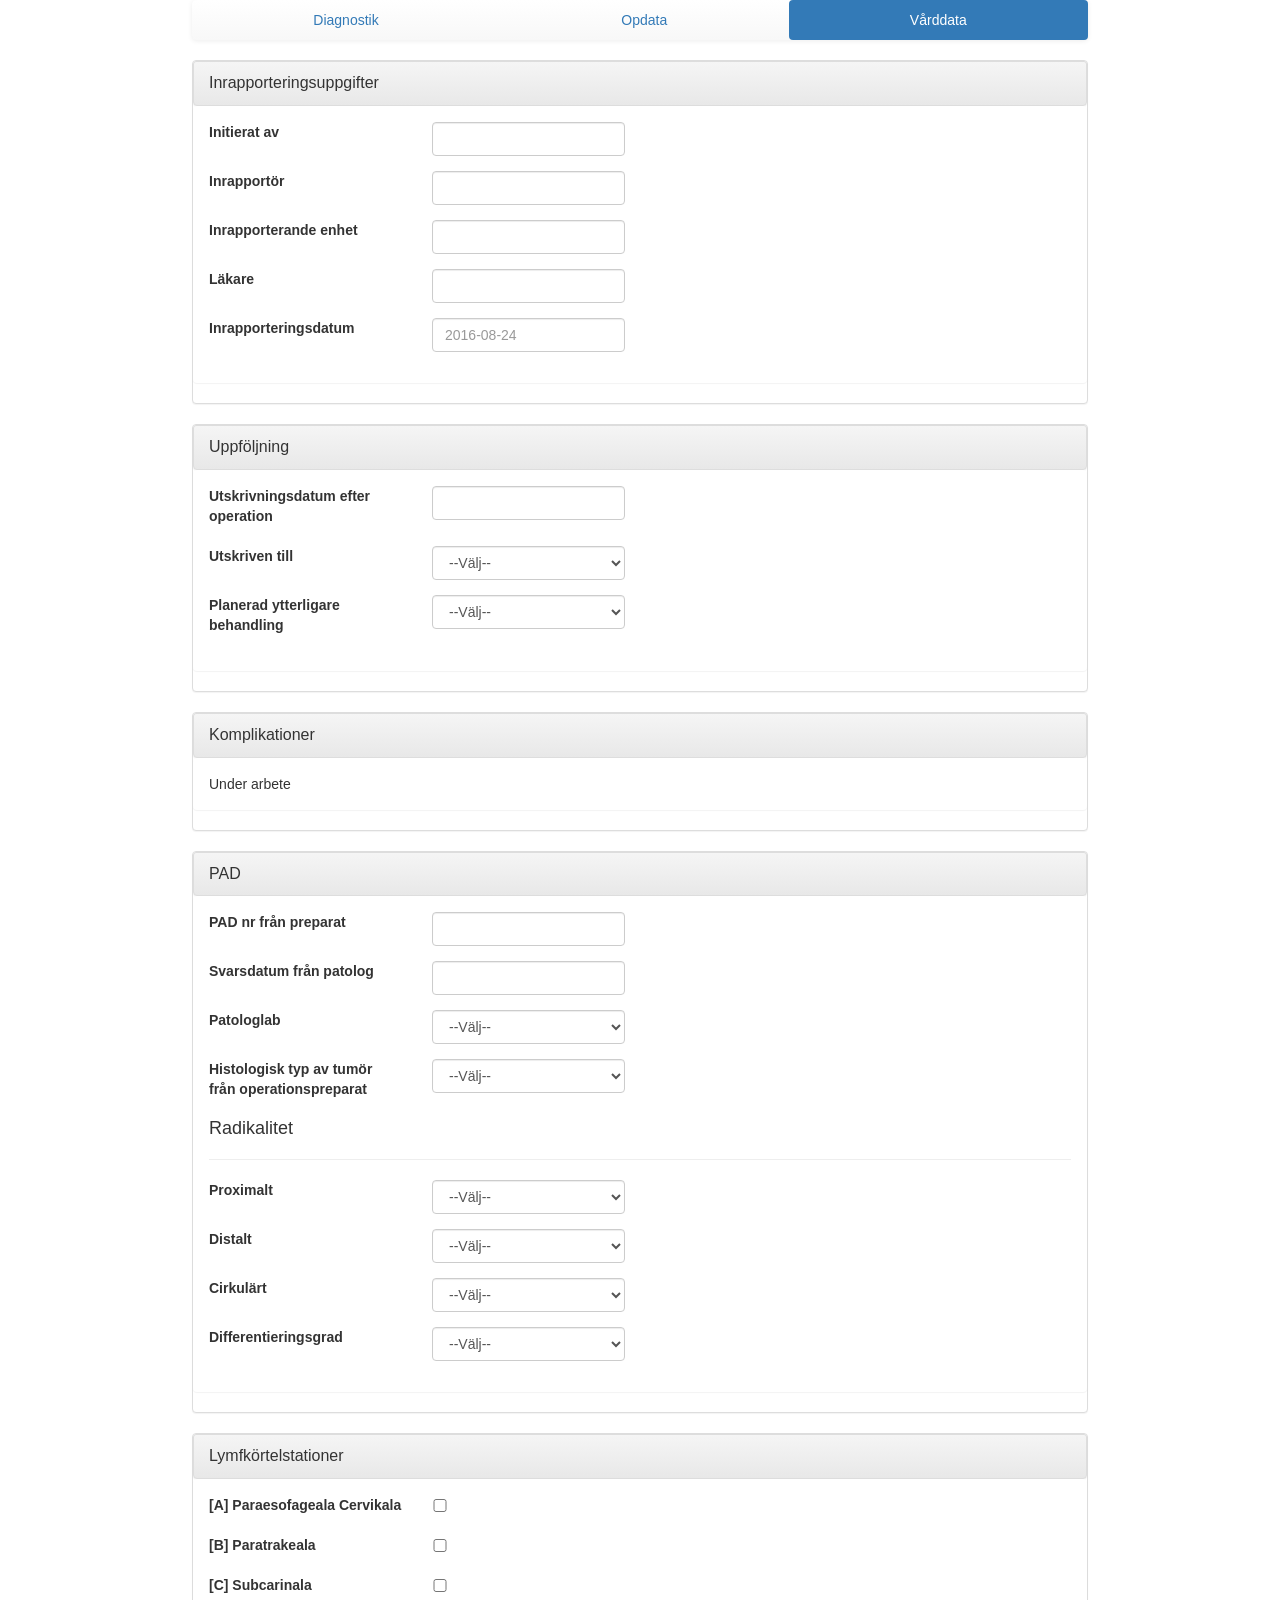
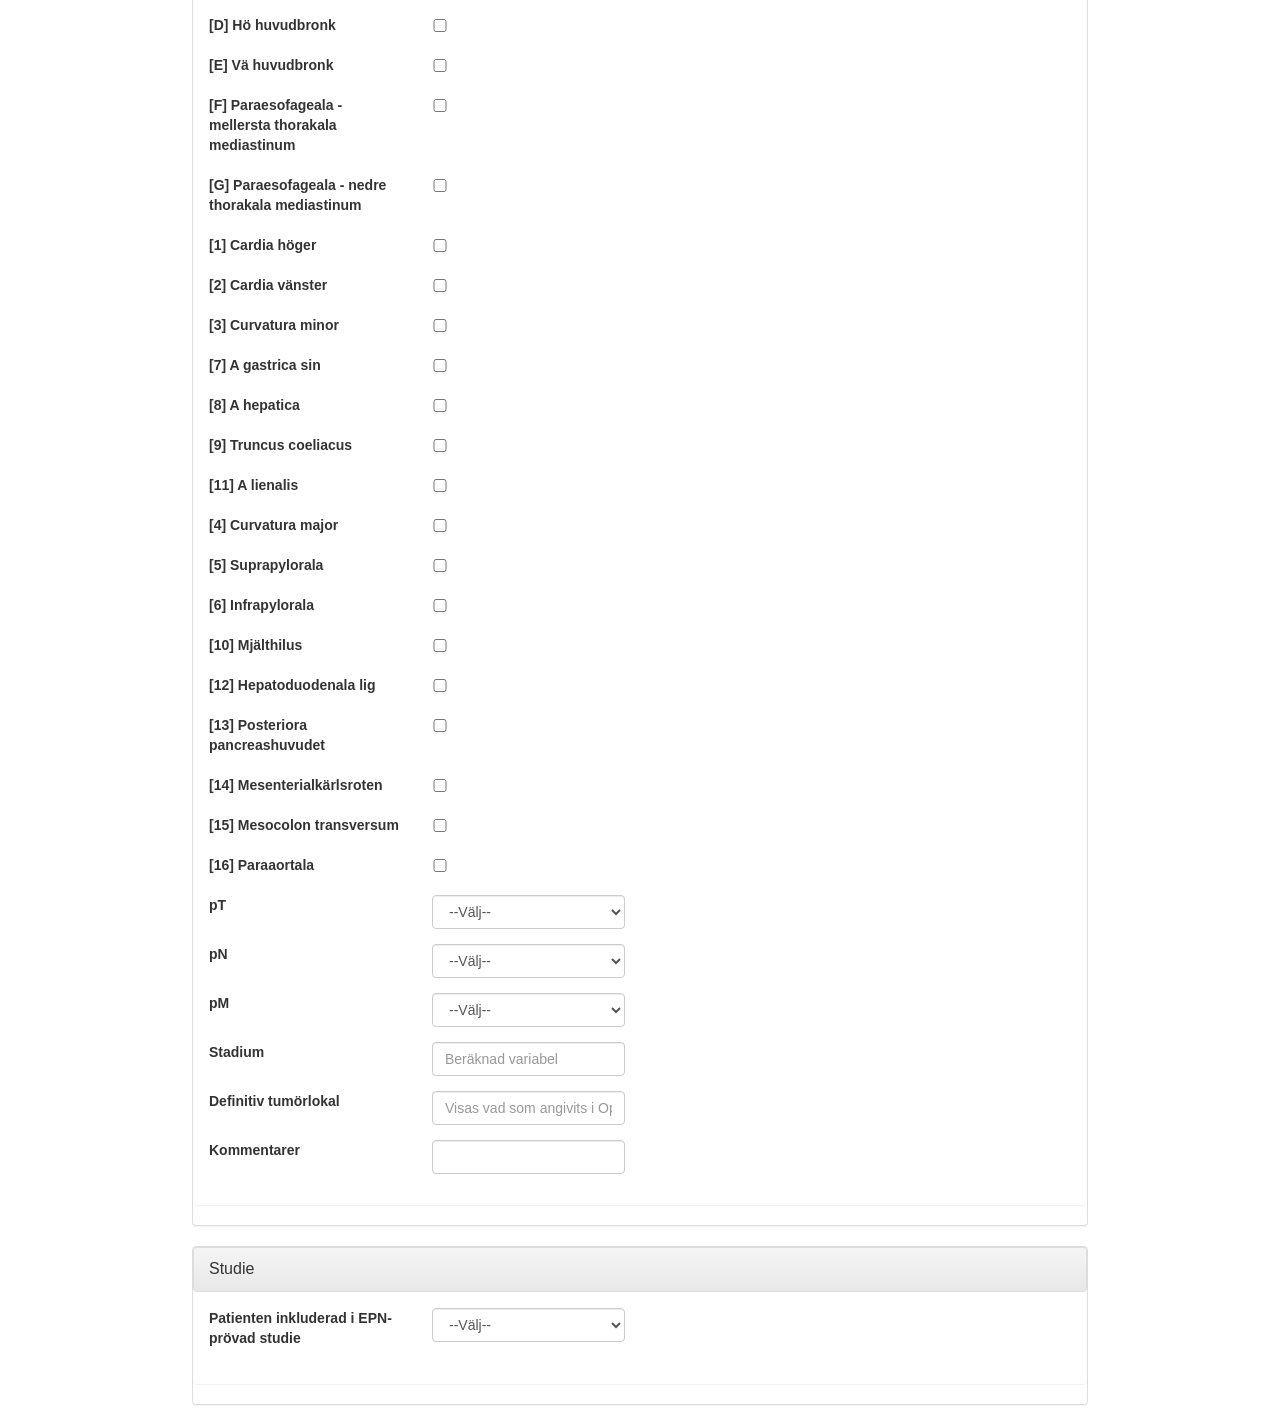
==== commit b7f80776: "Update Form3.html" ====
--- a/NREV/Form3.html
+++ b/NREV/Form3.html
@@ -385,19 +385,38 @@
             <div class="row form-group">
                 <label class="control-label col-sm-3">pT</label>
                 <div class="col-xs-3">
-                    <input type="text" class="form-control"  />
+                      <select class="dropdown form-control active">
+                        <option value="0">--Välj--</option>
+                        <option value="1">T0</option>
+                        <option value="2">Tis</option>
+                        <option value="3">T1</option>
+                        <option value="4">T2</option>
+                        <option value="5">T4</option> 
+                        <option value="6">TX</option> 
+                    </select>
                 </div>
             </div>
             <div class="row form-group">
                 <label class="control-label col-sm-3">pN</label>
                 <div class="col-xs-3">
-                    <input type="text" class="form-control"/>
+                     <select class="dropdown form-control active">
+                        <option value="0">--Välj--</option>
+                        <option value="1">N0</option>
+                        <option value="2">N1</option>
+                        <option value="3">N2</option>
+                        <option value="4">N3</option>
+                        <option value="5">NX</option> 
+                    </select>
                 </div>
             </div>
             <div class="row form-group">
                 <label class="control-label col-sm-3">pM</label>
                 <div class="col-xs-3">
-                    <input type="text" class="form-control"  />
+                     <select class="dropdown form-control active">
+                        <option value="0">--Välj--</option>
+                        <option value="1">M0</option>
+                        <option value="2">M1</option>
+                    </select>
                 </div>
             </div>
             <div class="row form-group">
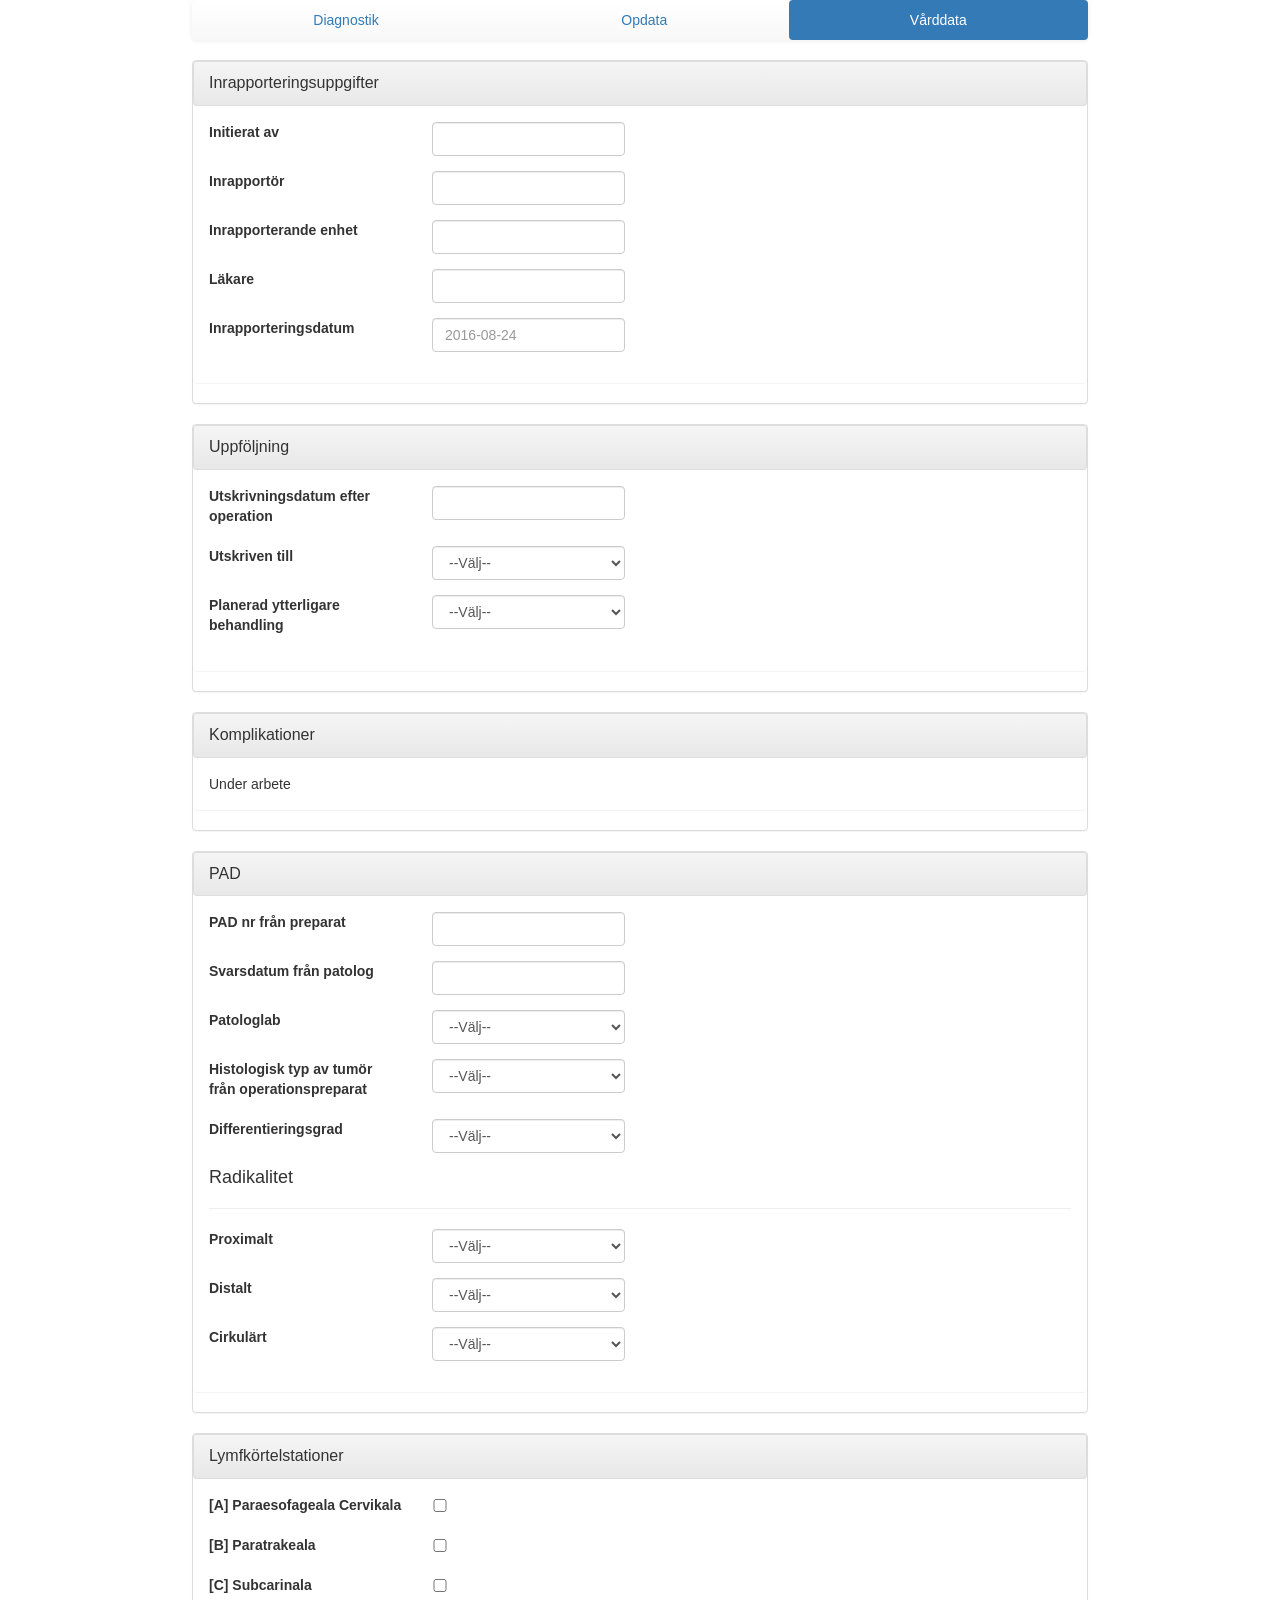
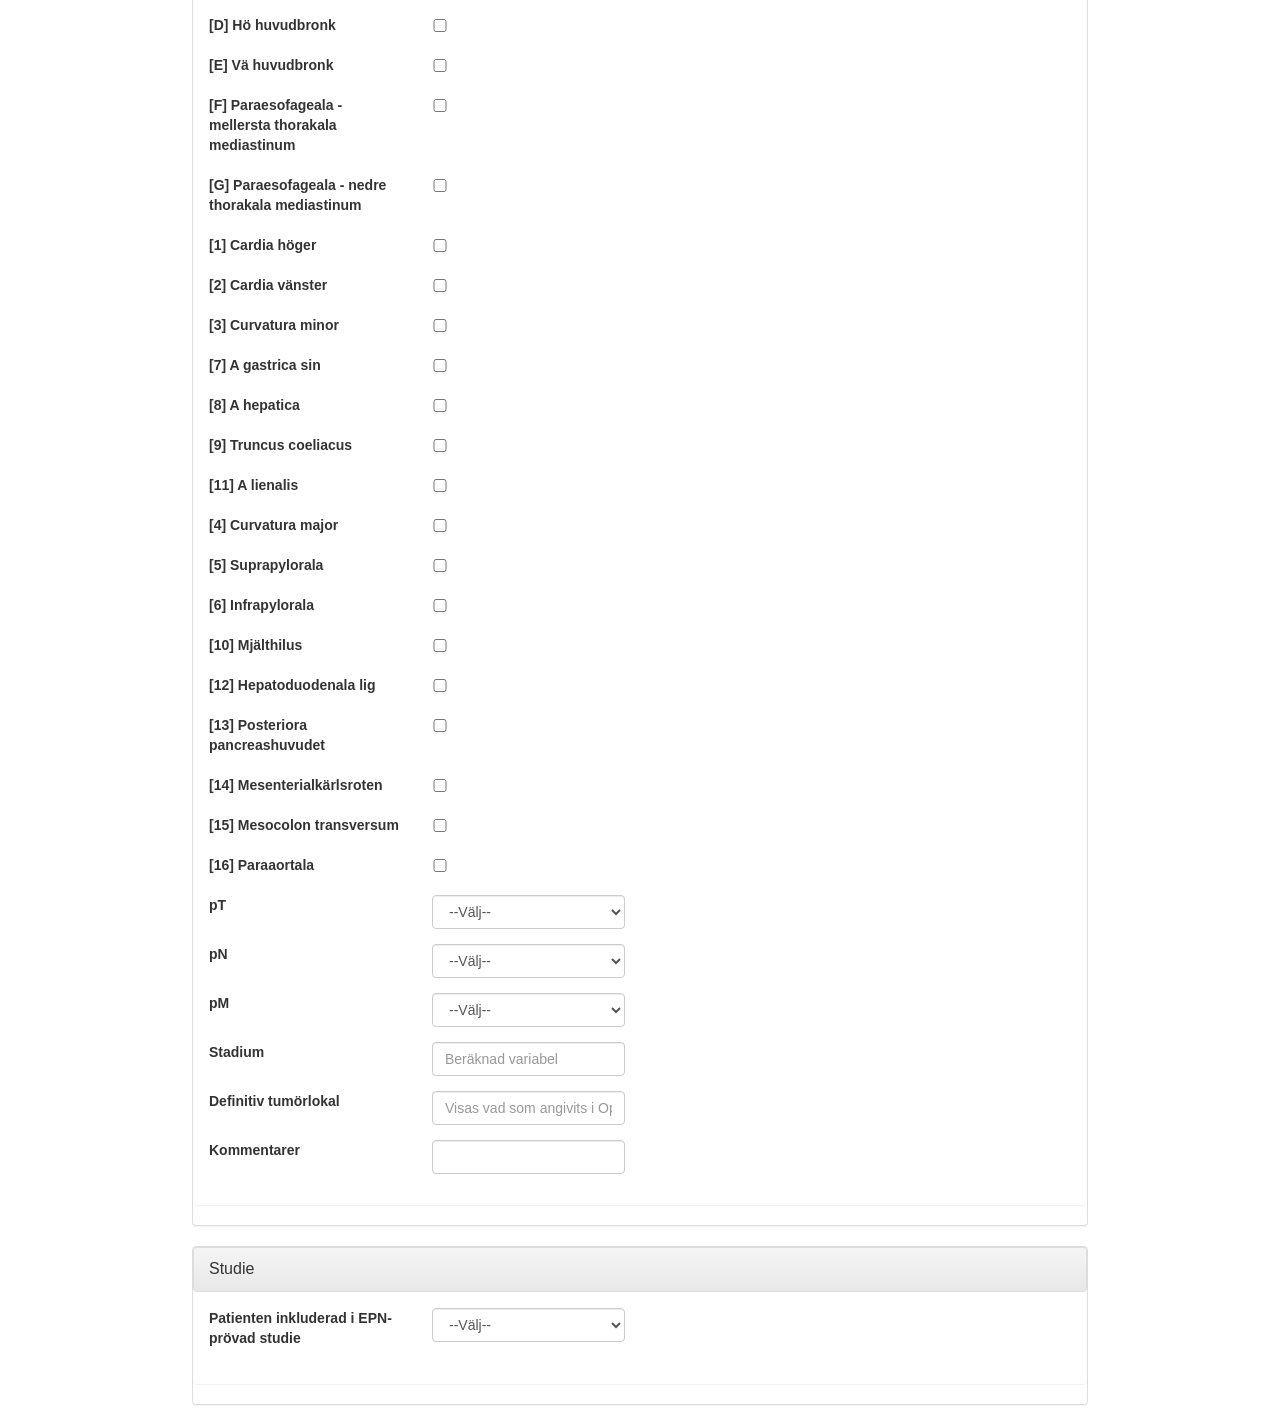
==== commit b3bc2394: "Update Form3.html" ====
--- a/NREV/Form3.html
+++ b/NREV/Form3.html
@@ -163,39 +163,7 @@
                     </select>
                 </div>
             </div>
-            <div class="row container-fluid h4">Radikalitet</div>
-            <hr />
-            <div class="row form-group">
-                <label class="control-label col-sm-3">Proximalt</label>
-                <div class="col-xs-3">
-                    <select class="dropdown form-control active">
-                        <option value="0">--Välj--</option>
-                        <option value="1">Nej</option>
-                        <option value="2">Ja</option>
-                    </select>
-                </div>
-            </div>
-            <div class="row form-group">
-                <label class="control-label col-sm-3">Distalt</label>
-                <div class="col-xs-3">
-                    <select class="dropdown form-control active">
-                        <option value="0">--Välj--</option>
-                        <option value="1">Nej</option>
-                        <option value="2">Ja</option>
-                    </select>
-                </div>
-            </div>
-            <div class="row form-group">
-                <label class="control-label col-sm-3">Cirkulärt</label>
-                <div class="col-xs-3">
-                    <select class="dropdown form-control active">
-                        <option value="0">--Välj--</option>
-                        <option value="1">Nej</option>
-                        <option value="2">Ja</option>
-                    </select>
-                </div>
-            </div>
-            <div class="row form-group">
+             <div class="row form-group">
                 <label class="control-label col-sm-3">Differentieringsgrad</label>
                 <div class="col-xs-3">
                     <select class="dropdown form-control active">
@@ -207,6 +175,39 @@
                     </select>
                 </div>
             </div>
+            <div class="row container-fluid h4">Radikalitet</div>
+            <hr />
+            <div class="row form-group">
+                <label class="control-label col-sm-3">Proximalt</label>
+                <div class="col-xs-3">
+                    <select class="dropdown form-control active">
+                        <option value="0">--Välj--</option>
+                        <option value="1">Nej</option>
+                        <option value="2">Ja</option>
+                    </select>
+                </div>
+            </div>
+            <div class="row form-group">
+                <label class="control-label col-sm-3">Distalt</label>
+                <div class="col-xs-3">
+                    <select class="dropdown form-control active">
+                        <option value="0">--Välj--</option>
+                        <option value="1">Nej</option>
+                        <option value="2">Ja</option>
+                    </select>
+                </div>
+            </div>
+            <div class="row form-group">
+                <label class="control-label col-sm-3">Cirkulärt</label>
+                <div class="col-xs-3">
+                    <select class="dropdown form-control active">
+                        <option value="0">--Välj--</option>
+                        <option value="1">Nej</option>
+                        <option value="2">Ja</option>
+                    </select>
+                </div>
+            </div>
+           
 
         </div>
     </div>
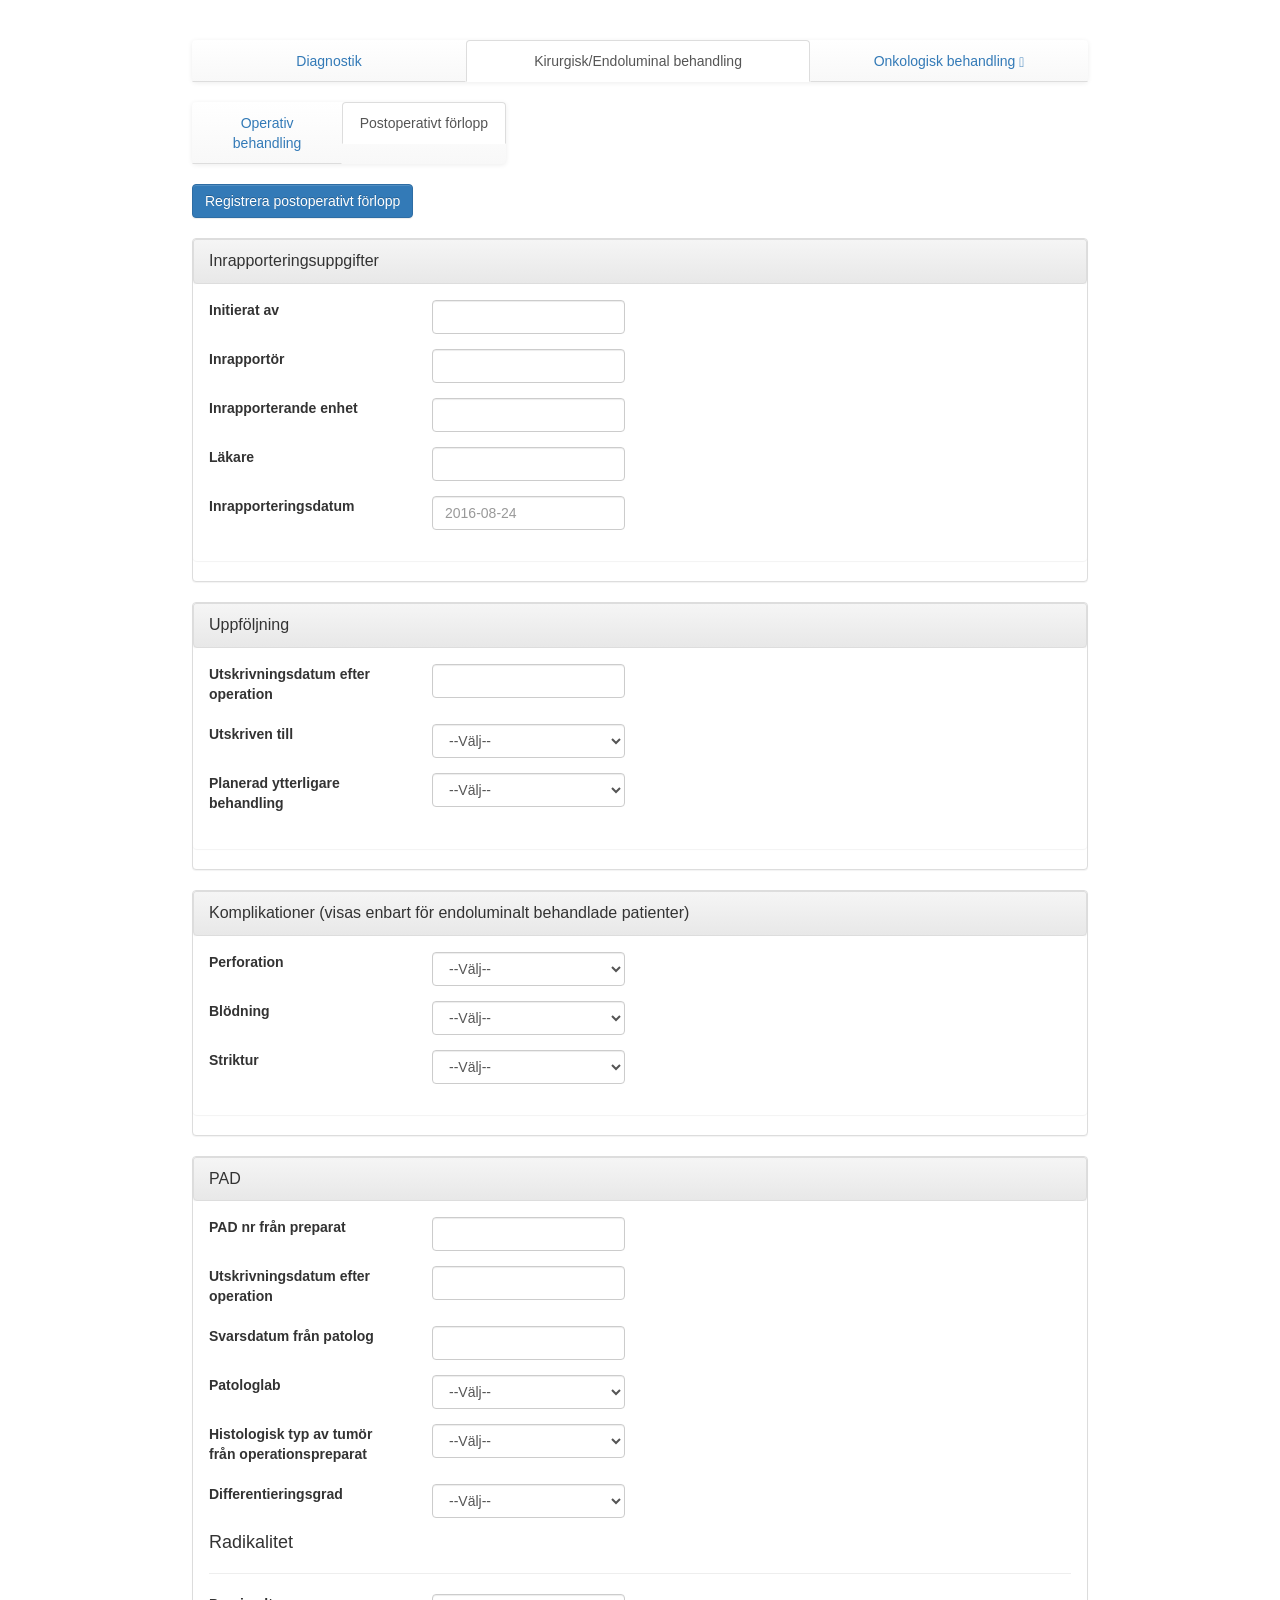
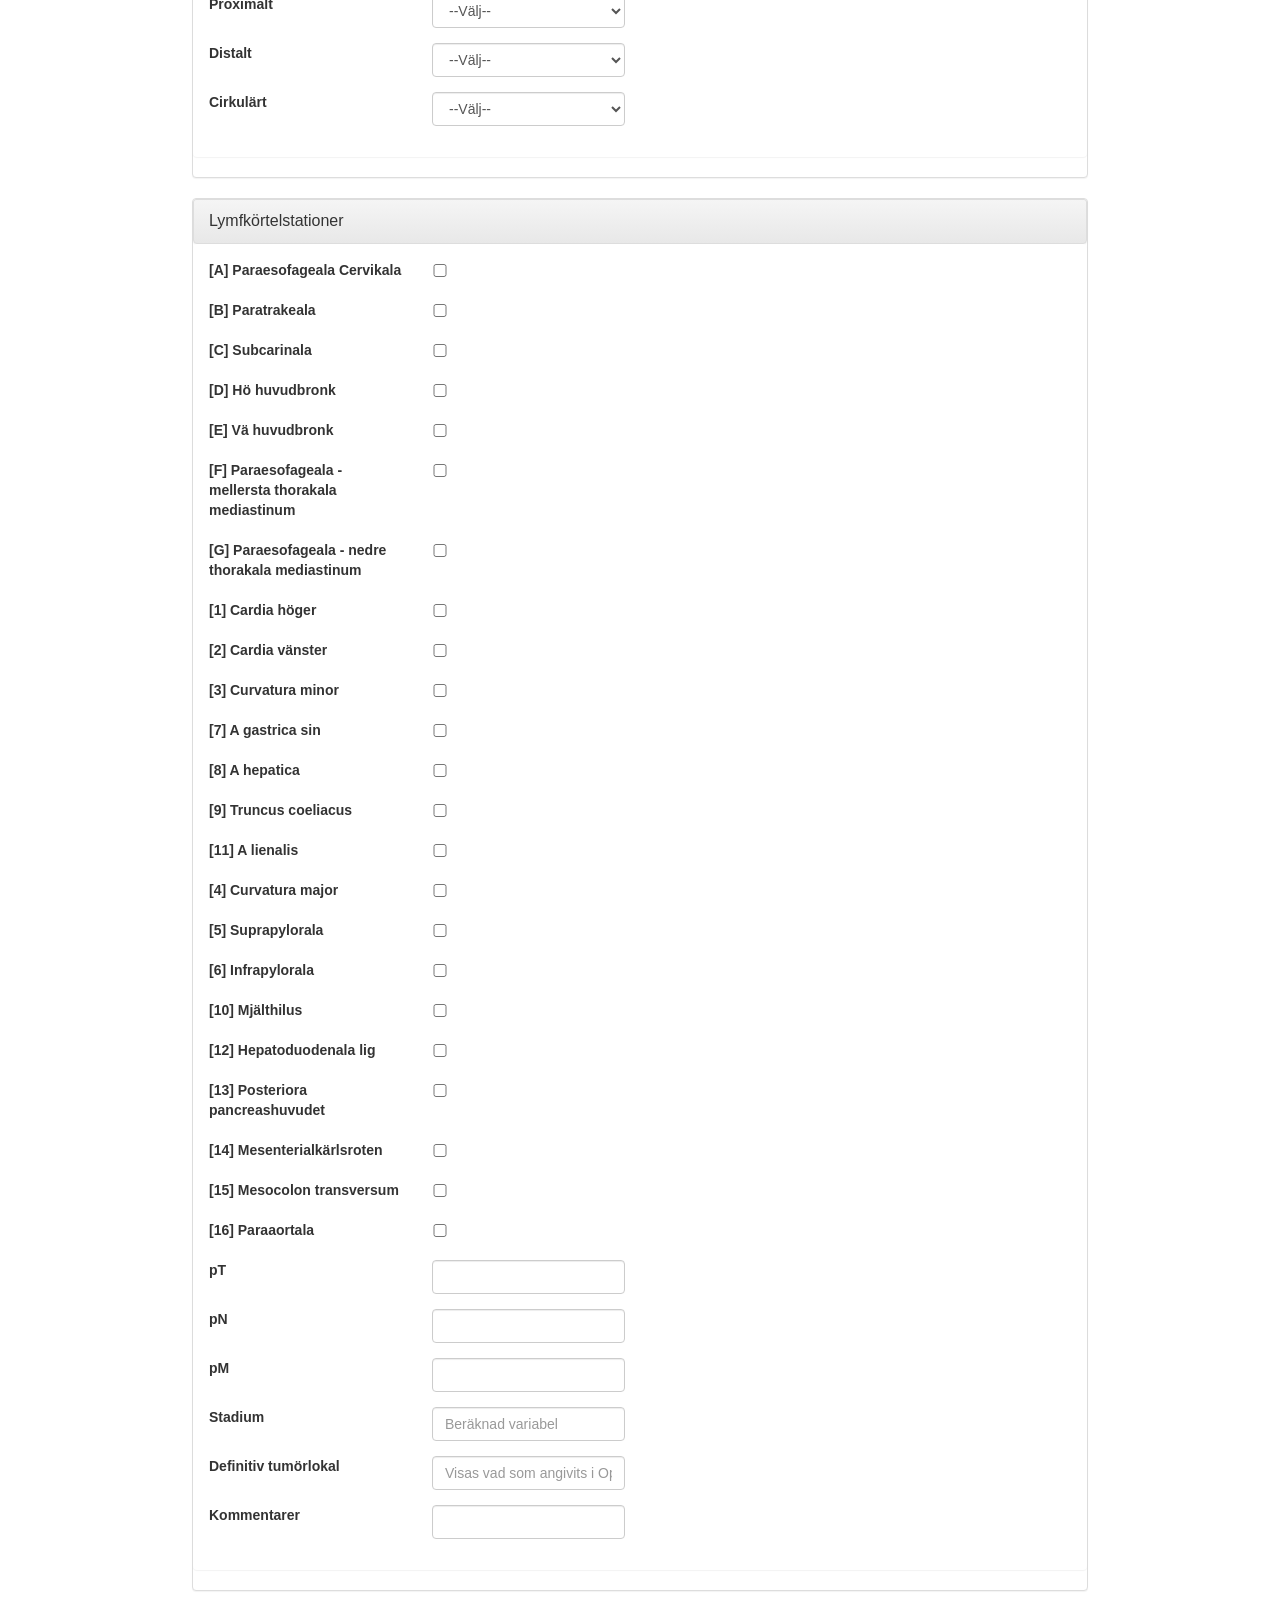
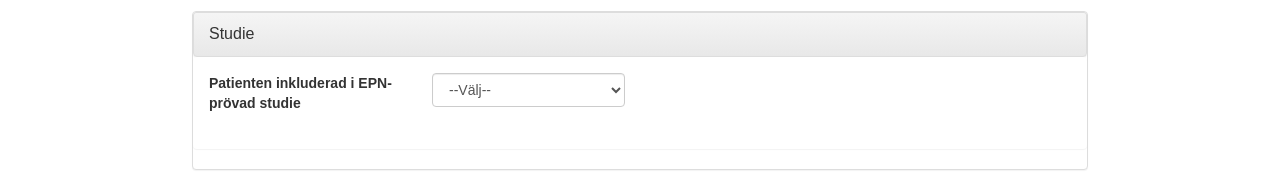
==== commit 8055bcb3: "Add files via upload" ====
--- a/NREV/Form3.html
+++ b/NREV/Form3.html
@@ -1,4 +1,4 @@
-<!DOCTYPE html>
+﻿<!DOCTYPE html>
 <html>
 <head>
     <link href="Css/bootstrap-theme.css" rel="stylesheet" />
@@ -13,14 +13,25 @@
     <meta charset="utf-8" />
 </head>
 <body>
-
-    <ul class="nav nav-pills nav-justified navbar-default center-block" style="width:70%">
-        <li role="presentation" id="diag"><a href="Index.html">Diagnostik</a></li>
-        <li role="presentation" id="kir"><a href="Opdata.html">Opdata</a></li>
-        <li role="presentation" id="vard" class="active"><a href="Form3.html">Vårddata</a></li>
-    </ul>
+    <br/>
+    <br/>
+    <div style="width:70%" class="center-block">
+        <ul class="nav nav-tabs nav-justified navbar-default center-block" >
+            <li role="presentation" id="diag"><a href="Index.html">Diagnostik</a></li>
+            <li role="presentation" id="kir" class="active"><a href="Opdata.html">Kirurgisk/Endoluminal behandling</a></li>
+          
+            <li role="presentation" id="vard"><a href="Form4.html">Onkologisk behandling   <span class="glyphicon glyphicon-exclamation-sign" aria-hidden="true"></span></a></li>
+        </ul>
+        <br />
+        <ul class="nav nav-justified navbar-default nav-tabs" style="width:35%">
+            <li role="presentation" id="diag"><a href="Opdata.html">Operativ behandling</a></li>
+            <li role="presentation" id="kir" class="active"><a href="Form3.html">Postoperativt förlopp</a></li>
+        </ul>
+        <br/>
+        <button class="btn btn-primary">Registrera postoperativt förlopp</button>
+    </div>
     <br />
-
+   
     <div class="panel panel-default center-block" style="width:70%">
         <div class="panel panel-default panel-heading panel-title">Inrapporteringsuppgifter</div>
         <div class="panel panel-body">
@@ -119,9 +130,38 @@
     </div>
 
     <div class="panel panel-default center-block" style="width:70%">
-        <div class="panel panel-default panel-heading panel-title">Komplikationer</div>
+        <div class="panel panel-default panel-heading panel-title">Komplikationer (visas enbart för endoluminalt behandlade patienter)</div>
         <div class="panel panel-body">
-            <div>Under arbete</div>
+            <div class="row form-group">
+                <label class="control-label col-sm-3">Perforation</label>
+                <div class="col-xs-3">
+                    <select class="dropdown form-control active">
+                        <option value="0">--Välj--</option>
+                        <option value="1">Nej</option>
+                        <option value="2">Ja</option>
+                    </select>
+                </div>
+            </div>
+            <div class="row form-group">
+                <label class="control-label col-sm-3">Blödning</label>
+                <div class="col-xs-3">
+                    <select class="dropdown form-control active">
+                        <option value="0">--Välj--</option>
+                        <option value="1">Nej</option>
+                        <option value="2">Ja</option>
+                    </select>
+                </div>
+            </div>
+            <div class="row form-group">
+                <label class="control-label col-sm-3">Striktur</label>
+                <div class="col-xs-3">
+                    <select class="dropdown form-control active">
+                        <option value="0">--Välj--</option>
+                        <option value="1">Nej</option>
+                        <option value="2">Ja</option>
+                    </select>
+                </div>
+            </div>
         </div>
     </div>
 
@@ -134,7 +174,12 @@
                     <input type="text" class="form-control" />
                 </div>
             </div>
-         
+            <div class="row form-group">
+                <label class="control-label col-sm-3">Utskrivningsdatum efter operation</label>
+                <div class="col-xs-3">
+                    <input type="text" class="form-control" />
+                </div>
+            </div>
             <div class="row form-group">
                 <label class="control-label col-sm-3">Svarsdatum från patolog</label>
                 <div class="col-xs-3">
@@ -163,7 +208,7 @@
                     </select>
                 </div>
             </div>
-             <div class="row form-group">
+            <div class="row form-group">
                 <label class="control-label col-sm-3">Differentieringsgrad</label>
                 <div class="col-xs-3">
                     <select class="dropdown form-control active">
@@ -207,7 +252,7 @@
                     </select>
                 </div>
             </div>
-           
+            
 
         </div>
     </div>
@@ -386,38 +431,19 @@
             <div class="row form-group">
                 <label class="control-label col-sm-3">pT</label>
                 <div class="col-xs-3">
-                      <select class="dropdown form-control active">
-                        <option value="0">--Välj--</option>
-                        <option value="1">T0</option>
-                        <option value="2">Tis</option>
-                        <option value="3">T1</option>
-                        <option value="4">T2</option>
-                        <option value="5">T4</option> 
-                        <option value="6">TX</option> 
-                    </select>
+                    <input type="text" class="form-control"  />
                 </div>
             </div>
             <div class="row form-group">
                 <label class="control-label col-sm-3">pN</label>
                 <div class="col-xs-3">
-                     <select class="dropdown form-control active">
-                        <option value="0">--Välj--</option>
-                        <option value="1">N0</option>
-                        <option value="2">N1</option>
-                        <option value="3">N2</option>
-                        <option value="4">N3</option>
-                        <option value="5">NX</option> 
-                    </select>
+                    <input type="text" class="form-control"/>
                 </div>
             </div>
             <div class="row form-group">
                 <label class="control-label col-sm-3">pM</label>
                 <div class="col-xs-3">
-                     <select class="dropdown form-control active">
-                        <option value="0">--Välj--</option>
-                        <option value="1">M0</option>
-                        <option value="2">M1</option>
-                    </select>
+                    <input type="text" class="form-control"  />
                 </div>
             </div>
             <div class="row form-group">
@@ -426,7 +452,7 @@
                     <input type="text" class="form-control" placeholder="Beräknad variabel"/>
                 </div>
             </div>
-               <div class="row form-group">
+            <div class="row form-group">
                 <label class="control-label col-sm-3">Definitiv tumörlokal</label>
                 <div class="col-xs-3">
                     <input type="text" class="form-control" placeholder="Visas vad som angivits i Opdata" />
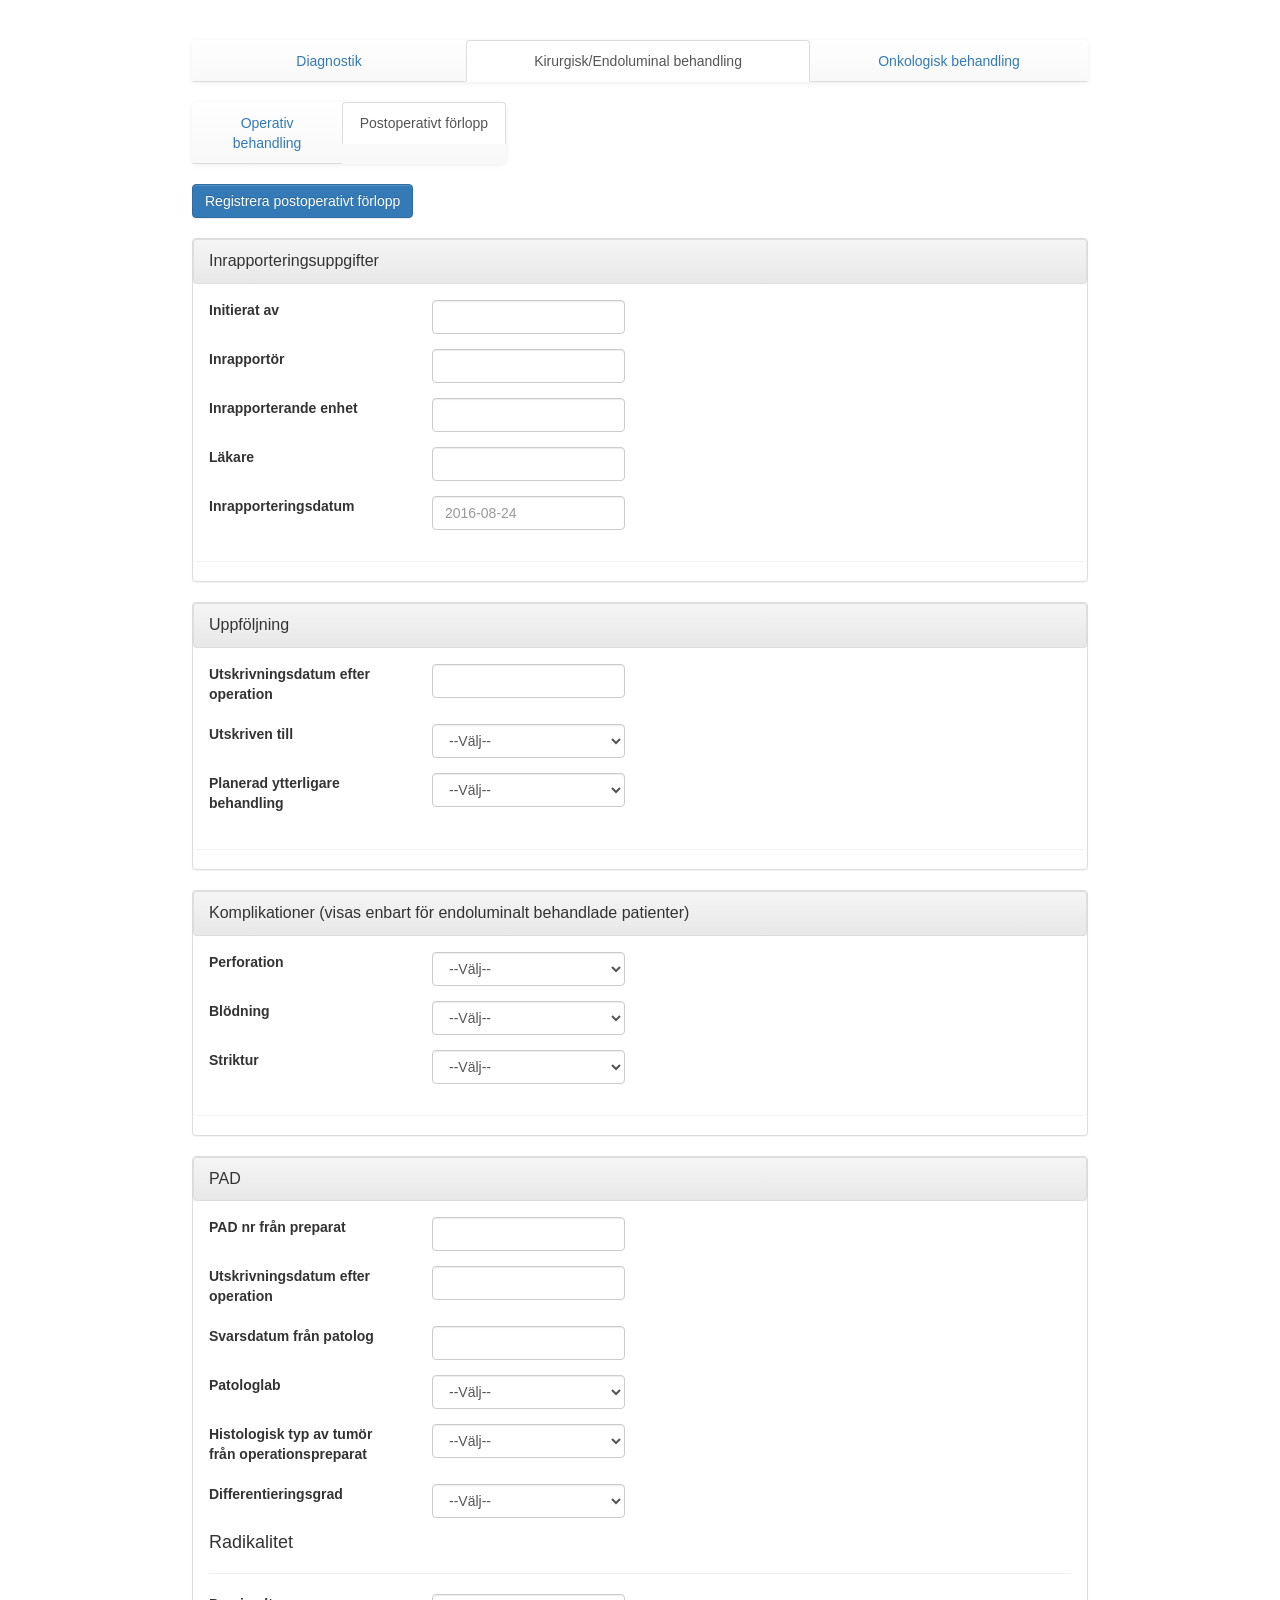
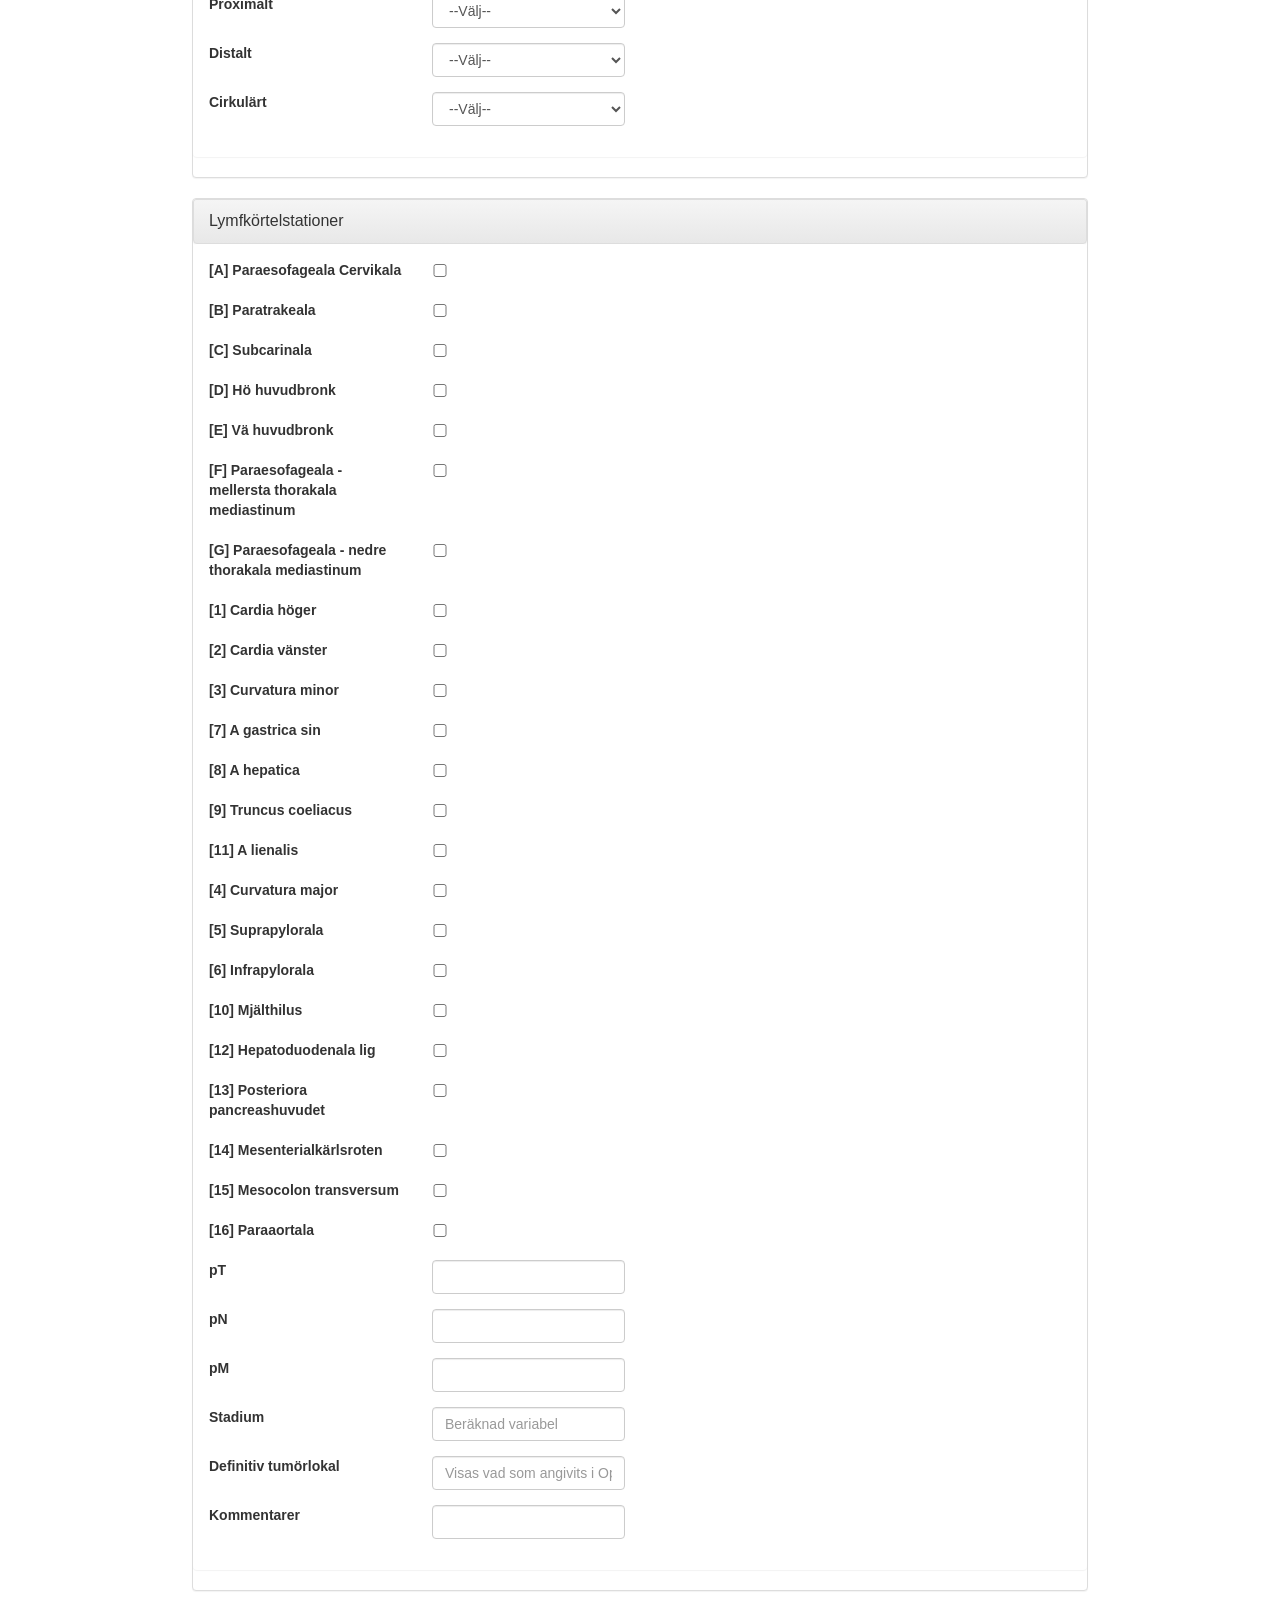
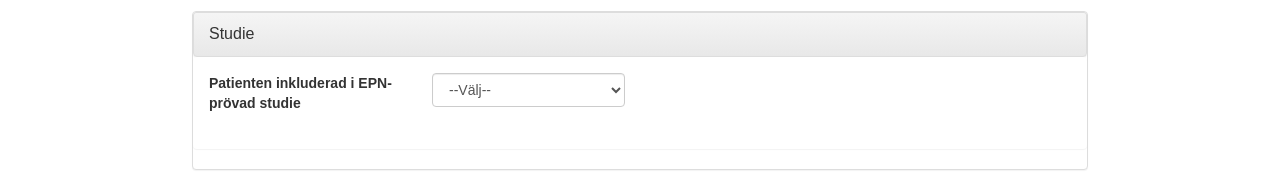
==== commit 65b7525e: "Add files via upload" ====
--- a/NREV/Form3.html
+++ b/NREV/Form3.html
@@ -20,7 +20,7 @@
             <li role="presentation" id="diag"><a href="Index.html">Diagnostik</a></li>
             <li role="presentation" id="kir" class="active"><a href="Opdata.html">Kirurgisk/Endoluminal behandling</a></li>
           
-            <li role="presentation" id="vard"><a href="Form4.html">Onkologisk behandling   <span class="glyphicon glyphicon-exclamation-sign" aria-hidden="true"></span></a></li>
+            <li role="presentation" id="vard"><a href="Onko.html">Onkologisk behandling  </a></li>
         </ul>
         <br />
         <ul class="nav nav-justified navbar-default nav-tabs" style="width:35%">
